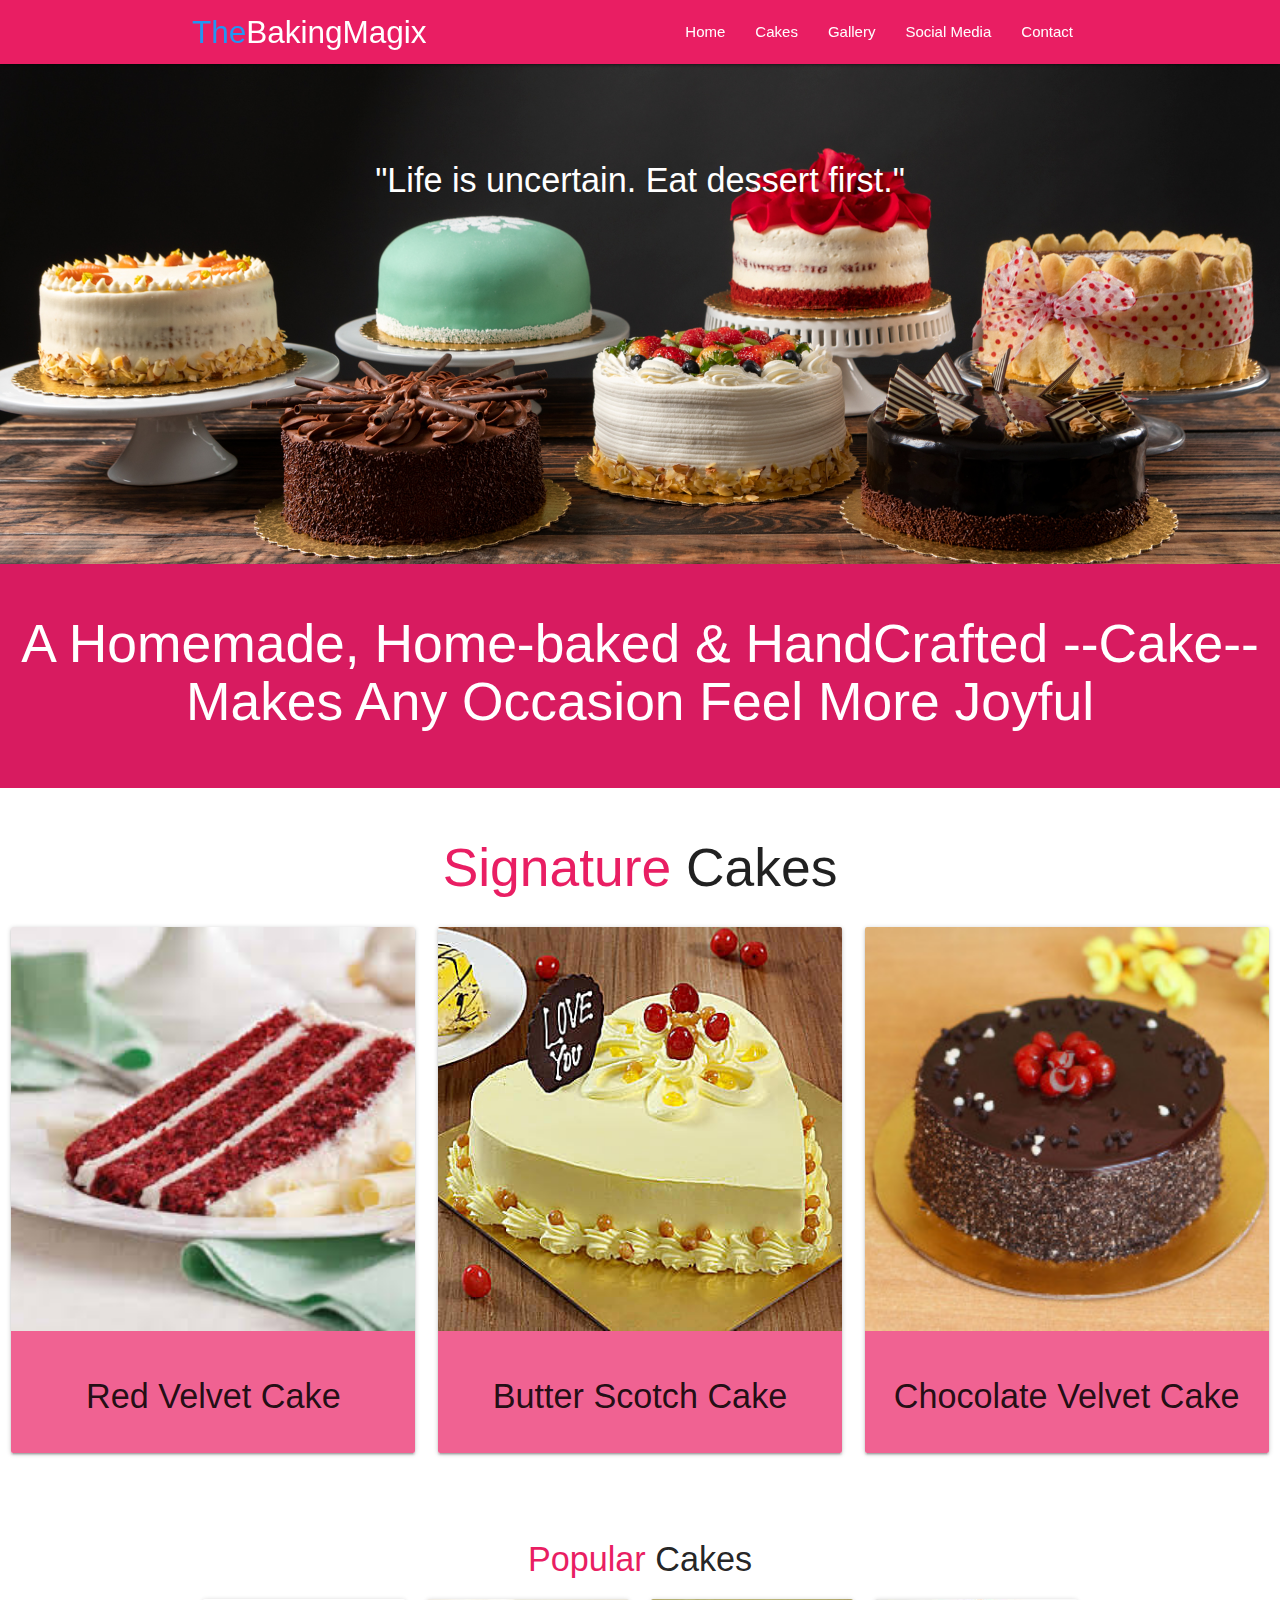
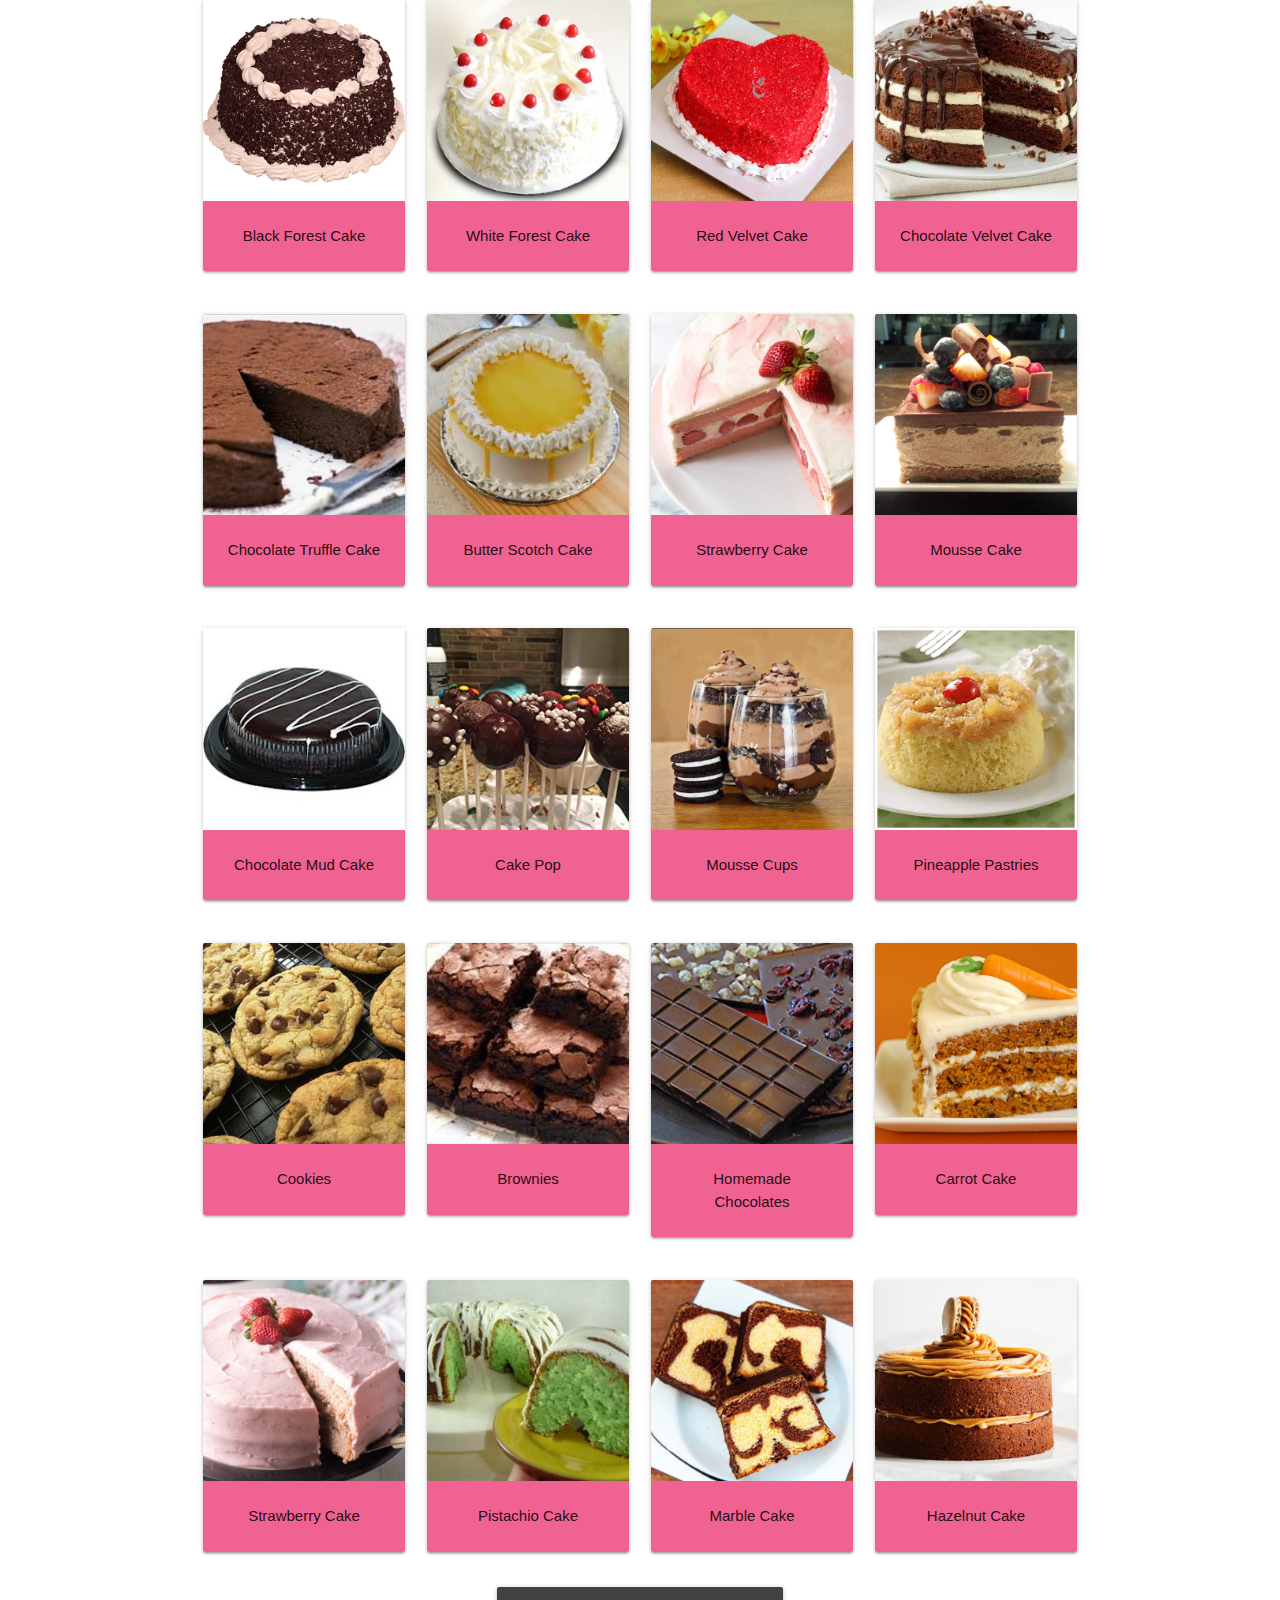
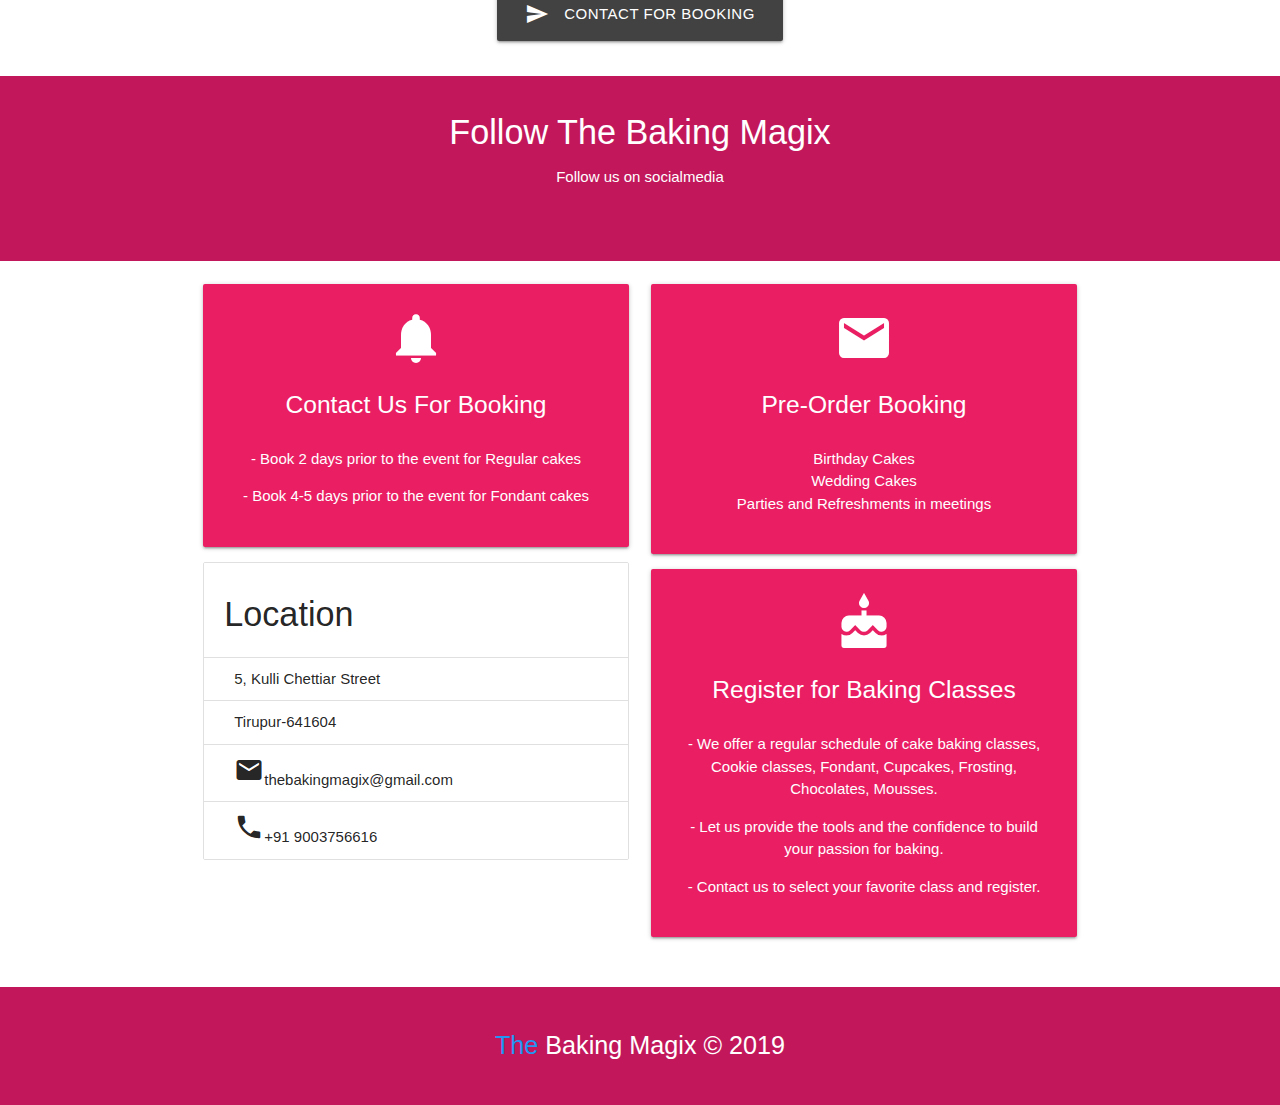
==== index.html @ a0680309 "added exact started year to the footer" ====
<!DOCTYPE html>
<html>
  <head>
    <!--Import Google Icon Font-->
    <link
      href="https://fonts.googleapis.com/icon?family=Material+Icons"
      rel="stylesheet"
    />
    <!--Import materialize.css-->
    <link
      rel="stylesheet"
      href="https://cdnjs.cloudflare.com/ajax/libs/materialize/1.0.0/css/materialize.min.css"
    />
    <link
      rel="stylesheet"
      href="https://use.fontawesome.com/releases/v5.3.1/css/all.css"
      integrity="sha384-mzrmE5qonljUremFsqc01SB46JvROS7bZs3IO2EmfFsd15uHvIt+Y8vEf7N7fWAU"
      crossorigin="anonymous"
    />
    <!--Let browser know website is optimized for mobile-->
    <meta name="viewport" content="width=device-width, initial-scale=1.0" />

    <!-- CSS -->
    <link rel="stylesheet" href="css/materialize.css" />
    <!-- Title -->
    <title>The Baking Magix</title>
  </head>

  <body>
    <!-- Nav Bar -->
    <div class="navbar-fixed">
      <nav class="pink">
        <div class="container">
          <div class="nav-wrapper">
            <a href="#" class="brand-logo"
              ><span class="blue-text">The</span>BakingMagix
            </a>
            <a href="#" data-target="mobile-nav" class="sidenav-trigger">
              <i class="material-icons">menu</i>
            </a>
            <ul class="right hide-on-med-and-down">
              <li>
                <a href="#">Home</a>
              </li>
              <li>
                <a href="#popular">Cakes</a>
              </li>
              <li>
                <a href="gallery.html">Gallery</a>
              </li>
              <li>
                <a href="#follow">Social Media</a>
              </li>
              <li>
                <a href="#contact">Contact</a>
              </li>
            </ul>
          </div>
        </div>
      </nav>
    </div>

    <!-- List for mobile -->
    <ul class="sidenav" id="mobile-nav">
      <li>
        <a href="#">Home</a>
      </li>
      <li>
        <a href="#popular">Cakes</a>
      </li>
      <li>
        <a href="gallery.html">Gallery</a>
      </li>
      <li>
        <a href="#follow">Social Media</a>
      </li>
      <li>
        <a href="#contact">Contact</a>
      </li>
    </ul>

    <!-- Section: Slider -->
    <section class="slider">
      <ul class="slides">
        <li>
          <img src="images/Slider/image 2.jpg" />
          <!-- random image -->
          <div class="caption center-align">
            <h4>
              "Life is uncertain. Eat dessert first."
            </h4>
          </div>
        </li>
        <li>
          <img src="images/Slider/image 7.jpg" />
          <!-- random image -->
          <div class="caption left-align">
            <h4>
              "Seize the moment. Remember all those women on the Titanic who
              waved off the dessert cart."
            </h4>
          </div>
        </li>
        <li>
          <img src="images/Slider/image 3.jpg" />
          <!-- random image -->
          <div class="caption right-align">
            <h4>
              "Desserts are the failry tales of the kitchen -- a
              happily-ever-after to supper."
            </h4>
          </div>
        </li>
        <li>
          <img src="images/Slider/image 4.jpg" />
          <!-- random image -->
          <div class="caption center-align">
            <h4>
              "Stressed is desserts spelled backwards."
            </h4>
          </div>
        </li>
        <li>
          <img src="images/Slider/image 1.jpg" />
          <!-- random image -->
          <div class="caption right-align">
            <h4>
              "I Believe in the Power of Baked Goods"
            </h4>
          </div>
        </li>
        <li>
          <img src="images/Slider/image 6.jpeg" />
          <!-- random image -->
          <div class="caption left-align">
            <h4>
              "There is nothing better than a friend, unless it is a friend with
              chocolate."
            </h4>
          </div>
        </li>
      </ul>
    </section>

    <!-- Section: Intro -->
    <section
      id="search"
      class="section section-search pink darken-1 white-text center scrollspy"
    >
      <div class="conatiner">
        <div class="row">
          <div class="col-sm-12">
            <h2>
              A Homemade, Home-baked & HandCrafted --Cake-- Makes Any Occasion
              Feel More Joyful
            </h2>
          </div>
        </div>
      </div>
    </section>

    <!-- Signature Cakes -->
    <section id="signature" class="section center scrollspy">
      <div class="conatiner">
        <div class="row">
          <div class="col-sm-12">
            <h2><span class="pink-text">Signature</span> Cakes</h2>
          </div>

          <div class="col s12 m4">
            <div class="card">
              <div class="card-image">
                <img src="images/popular flavors/redvelvet.jpg" alt="" />
              </div>
              <div class="card-content pink lighten-2 center">
                <h4>
                  Red Velvet Cake
                </h4>
              </div>
            </div>
          </div>

          <div class="col s12 m4">
            <div class="card">
              <div class="card-image">
                <img
                  src="images/popular flavors/signature - butterscotch.jpg"
                  alt=""
                />
              </div>
              <div class="card-content pink lighten-2 center">
                <h4>
                  Butter Scotch Cake
                </h4>
              </div>
            </div>
          </div>

          <div class="col s12 m4">
            <div class="card">
              <div class="card-image">
                <img src="images/popular flavors/velvet.jpg" alt="" />
              </div>
              <div class="card-content pink lighten-2 center">
                <h4>
                  Chocolate Velvet Cake
                </h4>
              </div>
            </div>
          </div>
        </div>
      </div>
    </section>

    <!-- Section: Popular -->
    <section id="popular" class="section section-popular scrollspy">
      <div class="container">
        <!-- Row 1 -->
        <div class="row">
          <h4 class="center"><span class="pink-text">Popular</span> Cakes</h4>
          <div class="col s12 m3">
            <div class="card">
              <div class="card-image">
                <img src="images/popular flavors/black.png" alt="" />
                <!-- <span class="card-title">Black Forest Cake</span> -->
              </div>
              <div class="card-content pink lighten-2 center">
                <p>
                  Black Forest Cake
                </p>
              </div>
            </div>
          </div>

          <div class="col s12 m3">
            <div class="card">
              <div class="card-image">
                <img src="images/popular flavors/white.jpg" alt="" />
                <!-- <span class="card-title">Wh</span> -->
              </div>
              <div class="card-content pink lighten-2 center">
                <p>
                  White Forest Cake
                </p>
              </div>
            </div>
          </div>

          <div class="col s12 m3">
            <div class="card">
              <div class="card-image">
                <img src="images/popular flavors/red.jpg" alt="" />
                <!-- <span class="card-title">Nova Scotia</span> -->
              </div>
              <div class="card-content pink lighten-2 center">
                <p>
                  Red Velvet Cake
                </p>
              </div>
            </div>
          </div>

          <div class="col s12 m3">
            <div class="card">
              <div class="card-image">
                <img src="images/popular flavors/chocvelvet.jpg" alt="" />
                <!-- <span class="card-title">Nova Scotia</span> -->
              </div>
              <div class="card-content pink lighten-2 center">
                <p>
                  Chocolate Velvet Cake
                </p>
              </div>
            </div>
          </div>
        </div>

        <!-- Row 2 -->
        <div class="row">
          <div class="col s12 m3">
            <div class="card">
              <div class="card-image">
                <img src="images/popular flavors/chocotruffle.jpg" alt="" />
                <!-- <span class="card-title">Black Forest Cake</span> -->
              </div>
              <div class="card-content pink lighten-2 center">
                <p>
                  Chocolate Truffle Cake
                </p>
              </div>
            </div>
          </div>

          <div class="col s12 m3">
            <div class="card">
              <div class="card-image">
                <img src="images/popular flavors/butterscotch.jpeg" alt="" />
                <!-- <span class="card-title">Black Forest Cake</span> -->
              </div>
              <div class="card-content pink lighten-2 center">
                <p>
                  Butter Scotch Cake
                </p>
              </div>
            </div>
          </div>

          <div class="col s12 m3">
            <div class="card">
              <div class="card-image">
                <img src="images/popular flavors/strawberry.jpg" alt="" />
                <!-- <span class="card-title">Black Forest Cake</span> -->
              </div>
              <div class="card-content pink lighten-2 center">
                <p>
                  Strawberry Cake
                </p>
              </div>
            </div>
          </div>

          <div class="col s12 m3">
            <div class="card">
              <div class="card-image">
                <img src="images/popular flavors/Mousse.png" alt="" />
                <!-- <span class="card-title">Black Forest Cake</span> -->
              </div>
              <div class="card-content pink lighten-2 center">
                <p>
                  Mousse Cake
                </p>
              </div>
            </div>
          </div>
        </div>

        <!-- Row 3 -->
        <div class="row">
          <div class="col s12 m3">
            <div class="card">
              <div class="card-image">
                <img src="images/popular flavors/mud cake.jpeg" alt="" />
                <!-- <span class="card-title">Black Forest Cake</span> -->
              </div>
              <div class="card-content pink lighten-2 center">
                <p>
                  Chocolate Mud Cake
                </p>
              </div>
            </div>
          </div>

          <div class="col s12 m3">
            <div class="card">
              <div class="card-image">
                <img src="images/popular flavors/cake pop.jpg" alt="" />
                <!-- <span class="card-title">Black Forest Cake</span> -->
              </div>
              <div class="card-content pink lighten-2 center">
                <p>
                  Cake Pop
                </p>
              </div>
            </div>
          </div>

          <div class="col s12 m3">
            <div class="card">
              <div class="card-image">
                <img src="images/popular flavors/mousse cups.jpg" alt="" />
                <!-- <span class="card-title">Black Forest Cake</span> -->
              </div>
              <div class="card-content pink lighten-2 center">
                <p>
                  Mousse Cups
                </p>
              </div>
            </div>
          </div>

          <div class="col s12 m3">
            <div class="card">
              <div class="card-image">
                <img src="images/popular flavors/pineapple.png" alt="" />
                <!-- <span class="card-title">Black Forest Cake</span> -->
              </div>
              <div class="card-content pink lighten-2 center">
                <p>
                  Pineapple Pastries
                </p>
              </div>
            </div>
          </div>
        </div>

        <!-- Row 4 -->
        <div class="row">
          <div class="col s12 m3">
            <div class="card">
              <div class="card-image">
                <img src="images/popular flavors/cookies.jpg" alt="" />
                <!-- <span class="card-title">Black Forest Cake</span> -->
              </div>
              <div class="card-content pink lighten-2 center">
                <p>
                  Cookies
                </p>
              </div>
            </div>
          </div>

          <div class="col s12 m3">
            <div class="card">
              <div class="card-image">
                <img src="images/popular flavors/brownies.jpg" alt="" />
                <!-- <span class="card-title">Black Forest Cake</span> -->
              </div>
              <div class="card-content pink lighten-2 center">
                <p>
                  Brownies
                </p>
              </div>
            </div>
          </div>

          <div class="col s12 m3">
            <div class="card">
              <div class="card-image">
                <img src="images/popular flavors/home.jpg" alt="" />
                <!-- <span class="card-title">Black Forest Cake</span> -->
              </div>
              <div class="card-content pink lighten-2 center">
                <p>
                  Homemade Chocolates
                </p>
              </div>
            </div>
          </div>

          <div class="col s12 m3">
            <div class="card">
              <div class="card-image">
                <img src="images/popular flavors/carrot.jpeg" alt="" />
                <!-- <span class="card-title">Black Forest Cake</span> -->
              </div>
              <div class="card-content pink lighten-2 center">
                <p>
                  Carrot Cake
                </p>
              </div>
            </div>
          </div>
        </div>

        <!-- Row 5 -->
        <div class="row">
          <div class="col s12 m3">
            <div class="card">
              <div class="card-image">
                <img src="images/popular flavors/strawberry.png" alt="" />
                <!-- <span class="card-title">Black Forest Cake</span> -->
              </div>
              <div class="card-content pink lighten-2 center">
                <p>
                  Strawberry Cake
                </p>
              </div>
            </div>
          </div>

          <div class="col s12 m3">
            <div class="card">
              <div class="card-image">
                <img src="images/popular flavors/pista.jpg" alt="" />
                <!-- <span class="card-title">Black Forest Cake</span> -->
              </div>
              <div class="card-content pink lighten-2 center">
                <p>
                  Pistachio Cake
                </p>
              </div>
            </div>
          </div>

          <div class="col s12 m3">
            <div class="card">
              <div class="card-image">
                <img src="images/popular flavors/marble.png" alt="" />
                <!-- <span class="card-title">Black Forest Cake</span> -->
              </div>
              <div class="card-content pink lighten-2 center">
                <p>
                  Marble Cake
                </p>
              </div>
            </div>
          </div>

          <div class="col s12 m3">
            <div class="card">
              <div class="card-image">
                <img src="images/popular flavors/Hazelnut.jpg" alt="" />
                <!-- <span class="card-title">Black Forest Cake</span> -->
              </div>
              <div class="card-content pink lighten-2 center">
                <p>
                  Hazelnut Cake
                </p>
              </div>
            </div>
          </div>
        </div>

        <!-- Contact -->
        <div class="row">
          <div class="col s12 center">
            <a href="#contact" class="btn btn-large grey darken-3">
              <i class="material-icons left">send</i> Contact For Booking
            </a>
          </div>
        </div>
      </div>
    </section>

    <!-- Section: Follow -->
    <section
      id="follow"
      class="section section-follow pink darken-2 white-text center"
    >
      <div class="container">
        <div class="row">
          <div class="col-sm-12">
            <h4>Follow The Baking Magix</h4>
            <p>Follow us on socialmedia</p>
            <a
              href="https://instagram.com/thebakingmagix?igshid=17hc8gb4o3rvb"
              target="_blank"
              class="white-text"
              ><i class="fab fa-instagram fa-4x"></i
            ></a>
            <a
              href="https://www.facebook.com/thebakingmagix"
              target="_blank"
              class="white-text"
              ><i class="fab fa-facebook fa-4x"></i
            ></a>
          </div>
        </div>
      </div>
    </section>

    <!-- Section: Contact -->
    <section id="contact" class="section section-contact scrollspy">
      <div class="container">
        <div class="row">
          <div class="col m6">
            <div class="card-panel pink white-text center">
              <i class="material-icons medium">notifications</i>
              <h5>Contact Us For Booking</h5>
              <p>
                - Book 2 days prior to the event for Regular cakes
              </p>
              <p>
                - Book 4-5 days prior to the event for Fondant cakes
              </p>
            </div>
            <ul class="collection with-header">
              <li class="collection-header">
                <h4>Location</h4>
              </li>
              <!--<li class="collection-item">M.K.Dhanvair Appartment</li>-->
              <li class="collection-item">5, Kulli Chettiar Street</li>
              <!-- <li class="collection-item">Chinnandaan Kovil Road</li> -->
              <li class="collection-item">Tirupur-641604</li>

              <li class="collection-item">
                <i class="material-icons small">email</i
                >thebakingmagix@gmail.com
              </li>

              <li class="collection-item">
                <i class="material-icons small">call</i>+91 9003756616
              </li>
            </ul>
          </div>

          <div class="col m6">
            <div class="card-panel pink white-text center">
              <i class="material-icons medium">email</i>
              <h5>Pre-Order Booking</h5>
              <ul>
                <li>Birthday Cakes</li>
                <li>Wedding Cakes</li>
                <li>Parties and Refreshments in meetings</li>
              </ul>
            </div>

            <div class="card-panel pink white-text center">
              <i class="material-icons medium">cake</i>
              <h5>Register for Baking Classes</h5>
              <p>
                - We offer a regular schedule of cake baking classes, Cookie
                classes, Fondant, Cupcakes, Frosting, Chocolates, Mousses.
              </p>
              <p>
                - Let us provide the tools and the confidence to build your
                passion for baking.
              </p>
              <p>- Contact us to select your favorite class and register.</p>
            </div>
          </div>
        </div>
      </div>
    </section>

    <!-- Footer -->
    <footer class="section pink darken-2 white-text center">
      <p class="flow-text">
        <span class="blue-text">The</span> Baking Magix &copy; 2019
      </p>
    </footer>

    <!--JavaScript at end of body for optimized loading-->
    <script src="https://cdnjs.cloudflare.com/ajax/libs/materialize/1.0.0/js/materialize.min.js"></script>

    <!-- Link to JS file -->
    <script src="js/materialize.js"></script>
  </body>
</html>
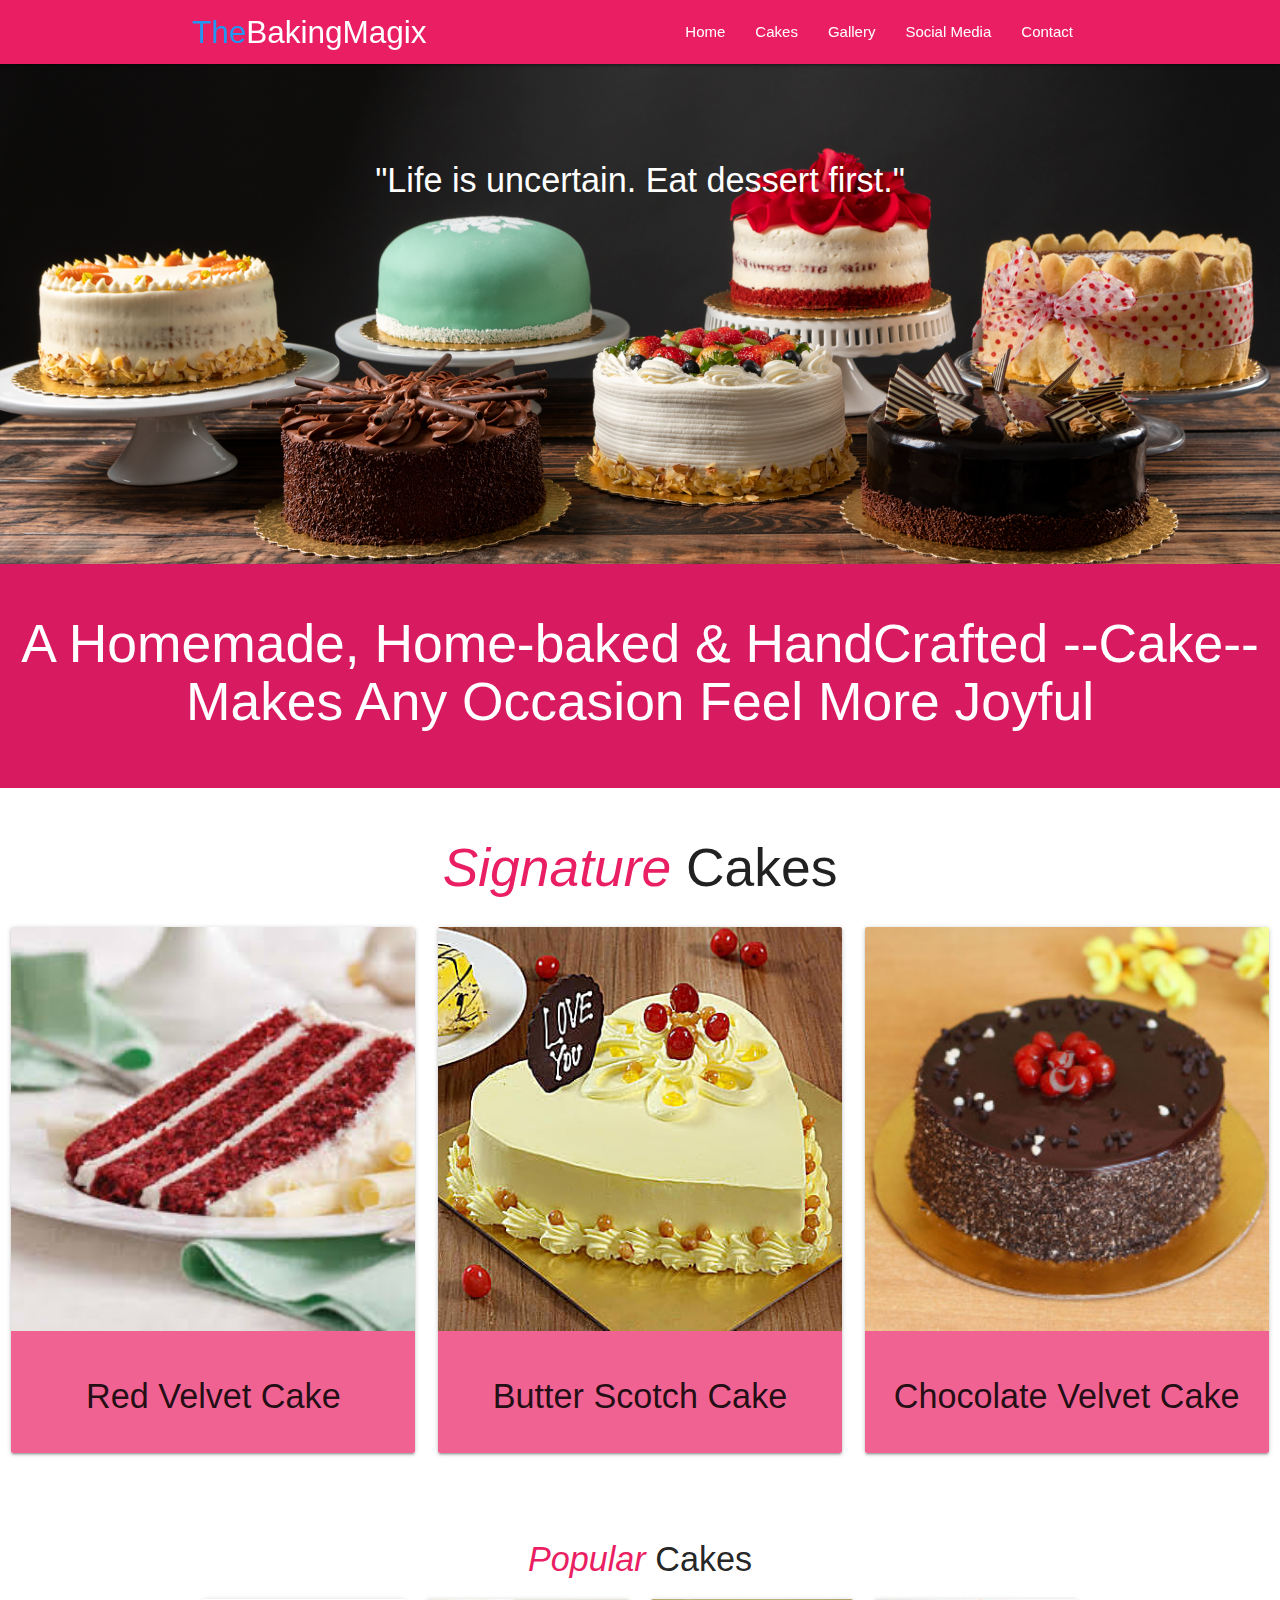
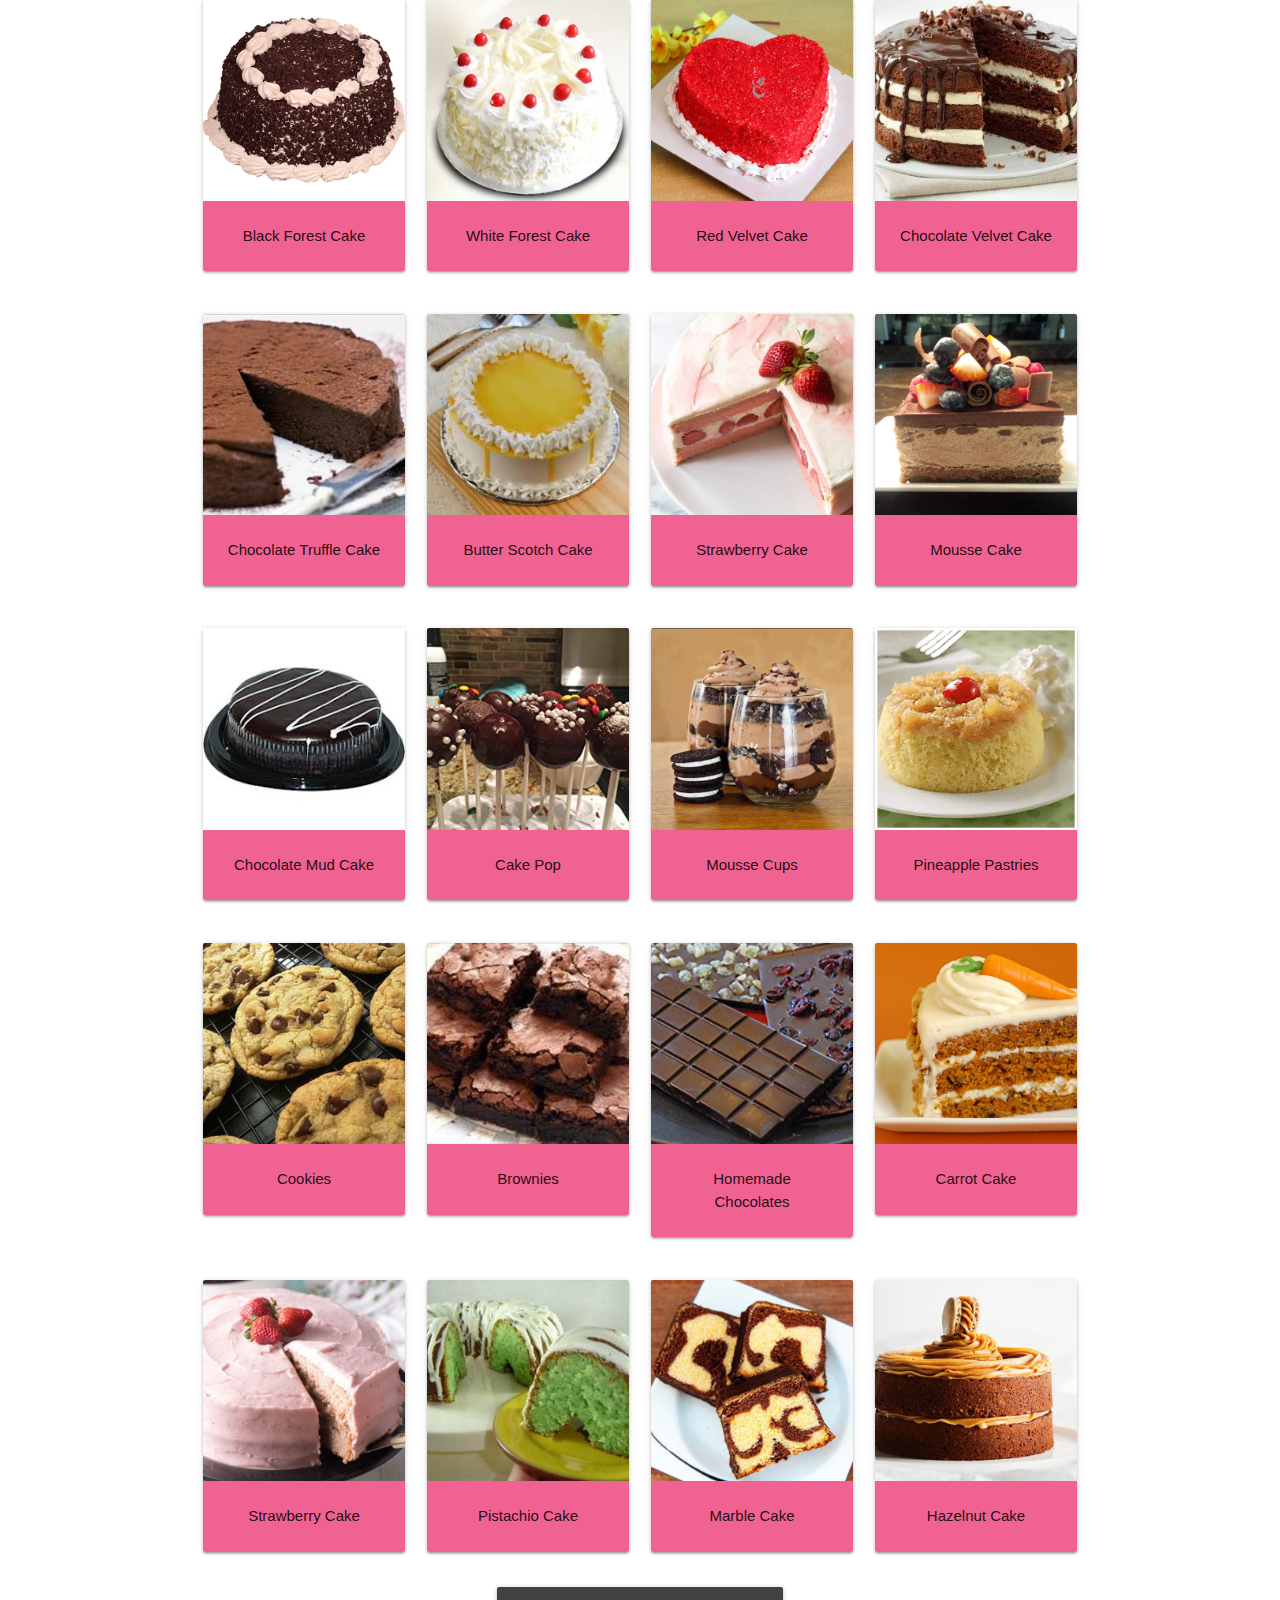
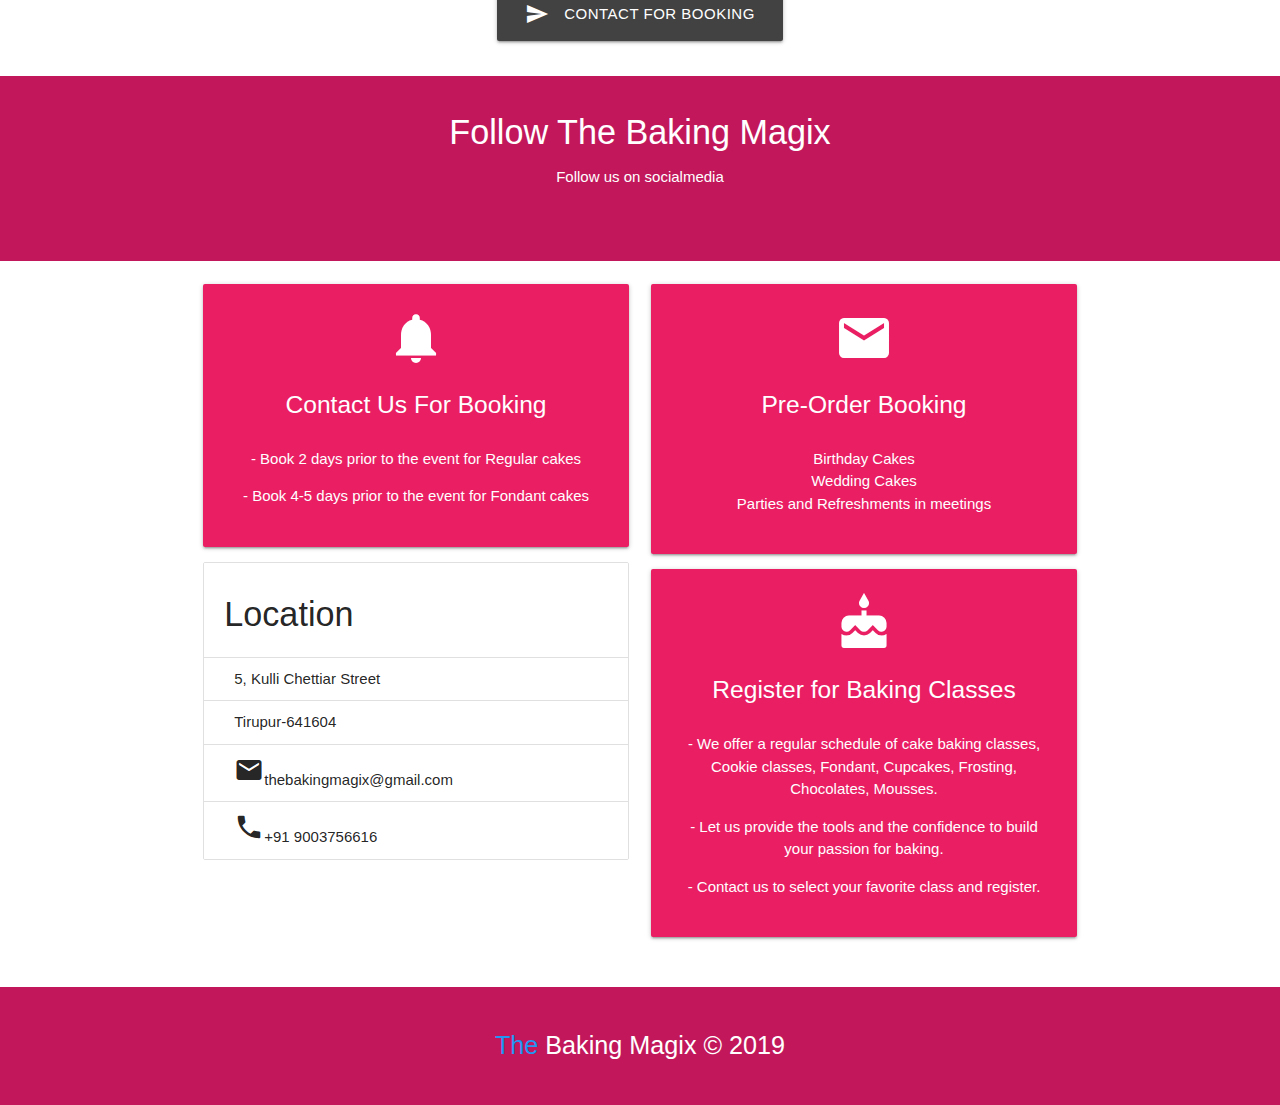
==== commit 3306fbbb: "font changed to italics in HOME PAGE" ====
--- a/index.html
+++ b/index.html
@@ -164,7 +164,9 @@
       <div class="conatiner">
         <div class="row">
           <div class="col-sm-12">
-            <h2><span class="pink-text">Signature</span> Cakes</h2>
+            <h2>
+              <span class="pink-text"><i>Signature</i></span> Cakes
+            </h2>
           </div>
 
           <div class="col s12 m4">
@@ -217,7 +219,9 @@
       <div class="container">
         <!-- Row 1 -->
         <div class="row">
-          <h4 class="center"><span class="pink-text">Popular</span> Cakes</h4>
+          <h4 class="center">
+            <span class="pink-text"><i>Popular</i></span> Cakes
+          </h4>
           <div class="col s12 m3">
             <div class="card">
               <div class="card-image">
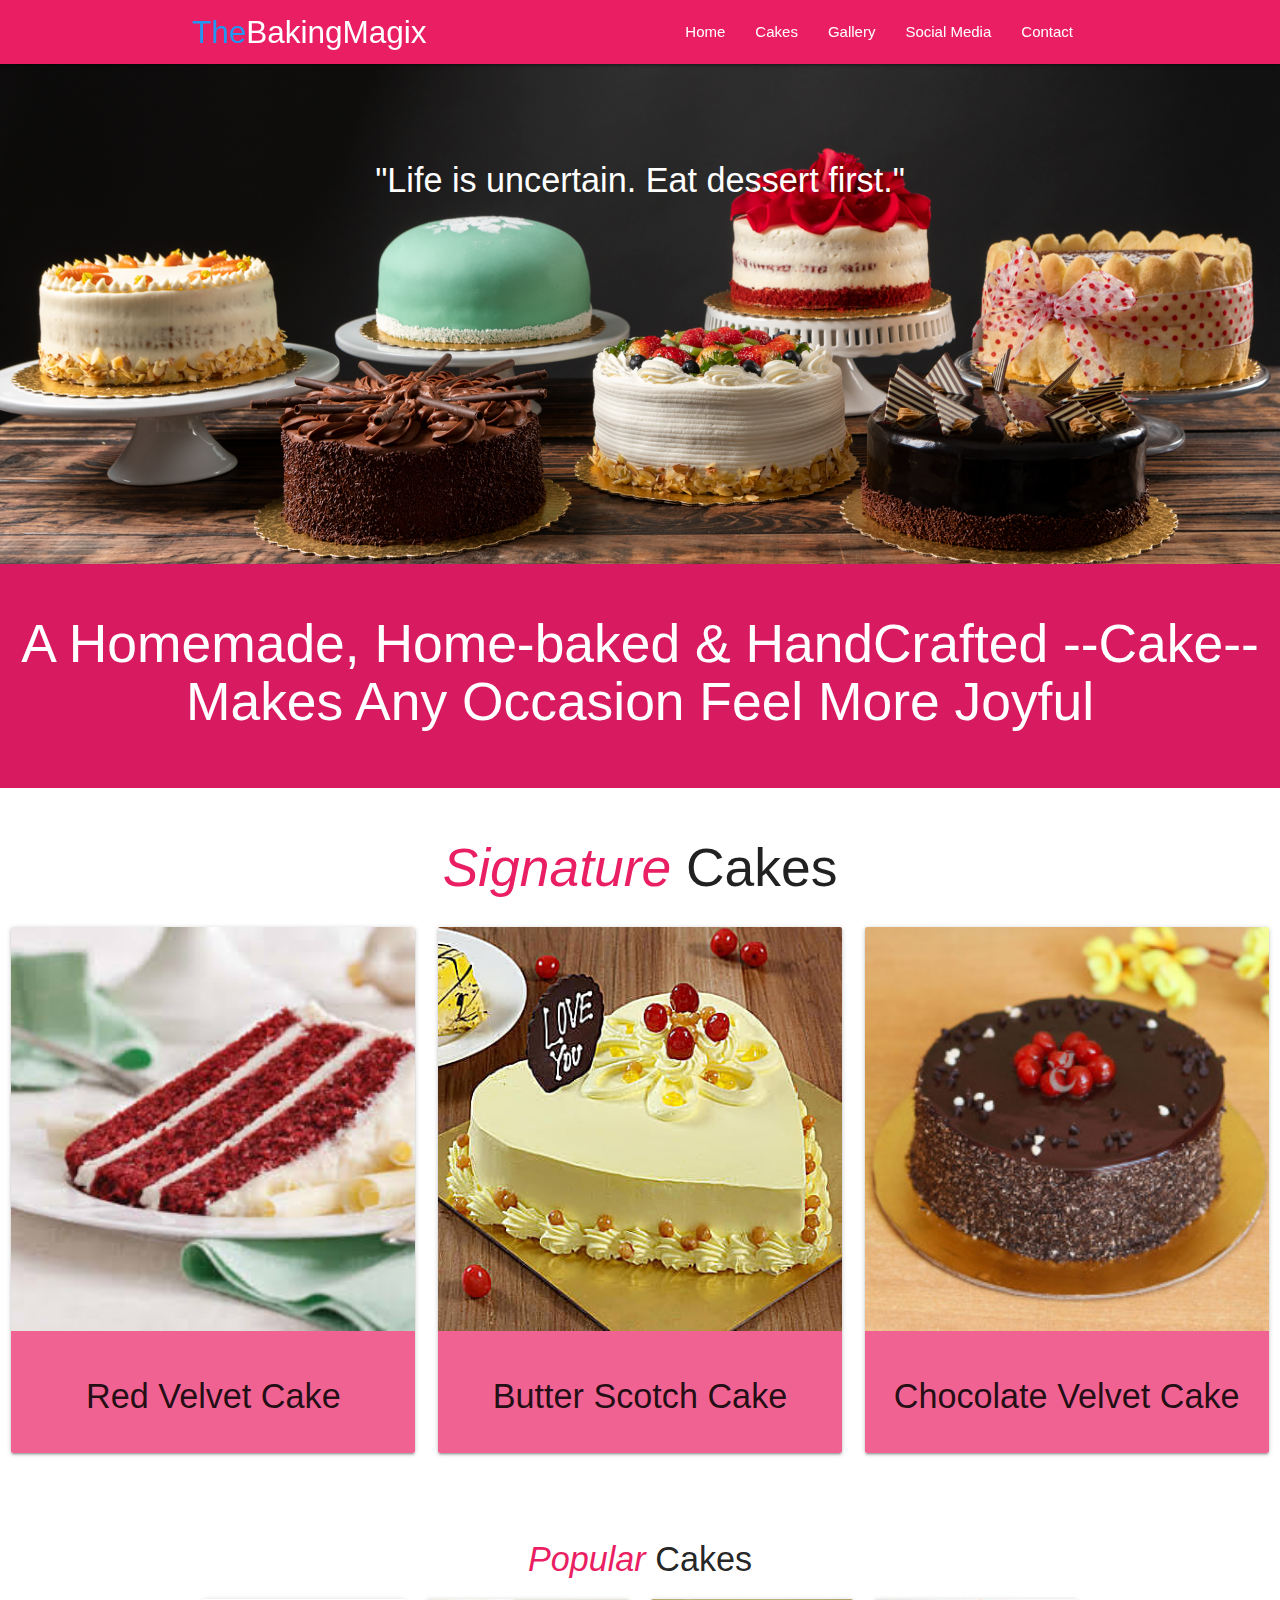
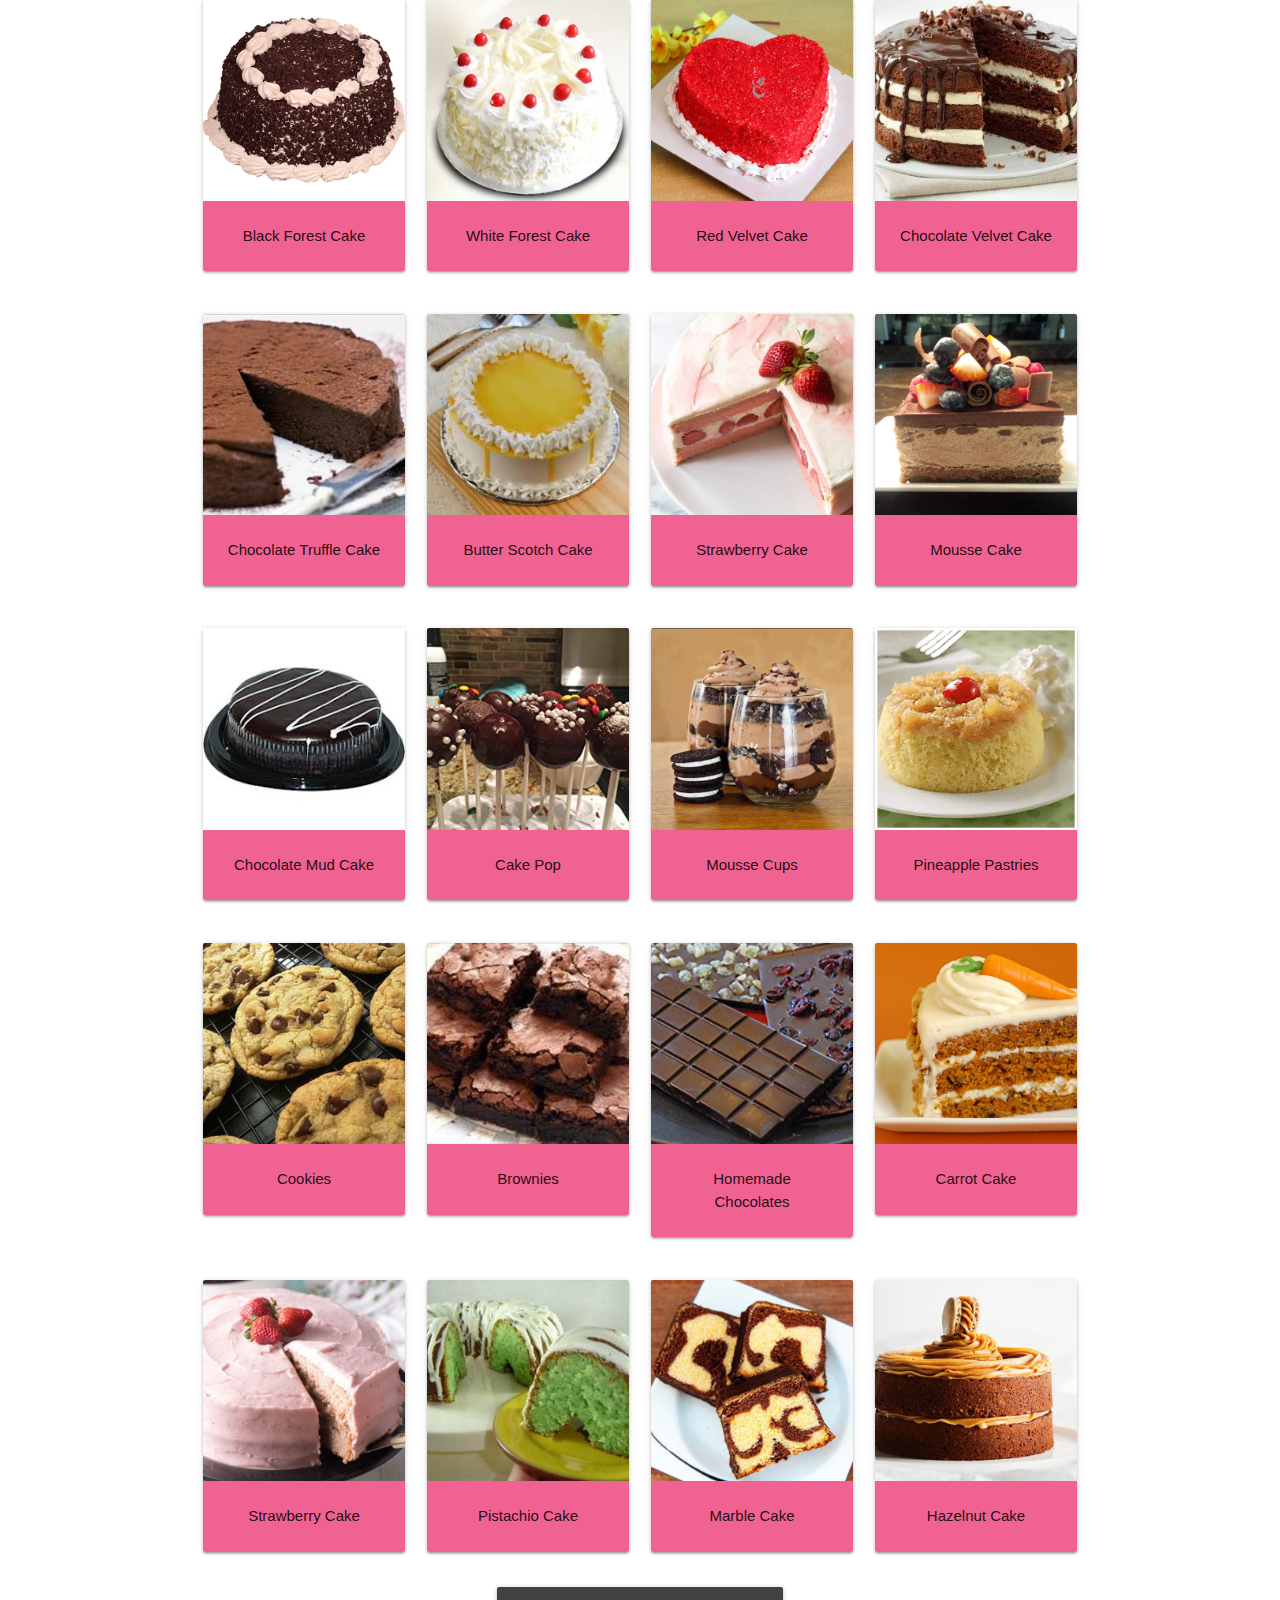
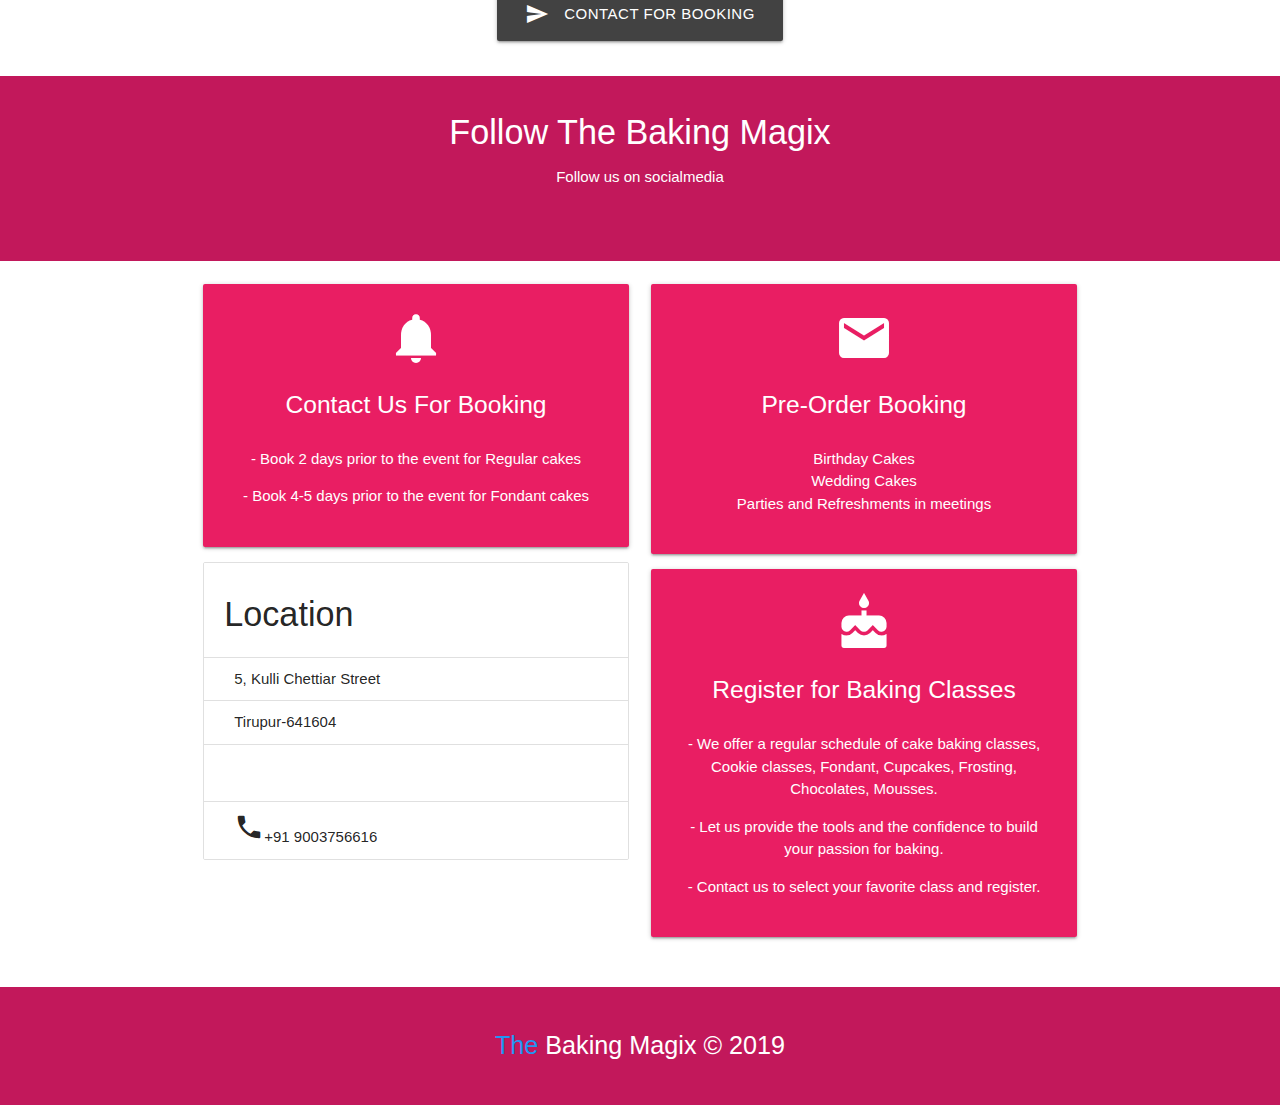
==== commit 0067cab3: "mail link to baking magix from home page" ====
--- a/index.html
+++ b/index.html
@@ -577,9 +577,18 @@
               <!-- <li class="collection-item">Chinnandaan Kovil Road</li> -->
               <li class="collection-item">Tirupur-641604</li>
 
-              <li class="collection-item">
+              <!-- <li class="collection-item">
                 <i class="material-icons small">email</i
                 >thebakingmagix@gmail.com
+              </li> -->
+              <li class="collection-item">
+                <a
+                  href="https://www.thebakingmagix@gmail.com"
+                  target="_blank"
+                  class="white-text"
+                >
+                  <i class="material-icons small">email</i>
+                </a>
               </li>
 
               <li class="collection-item">
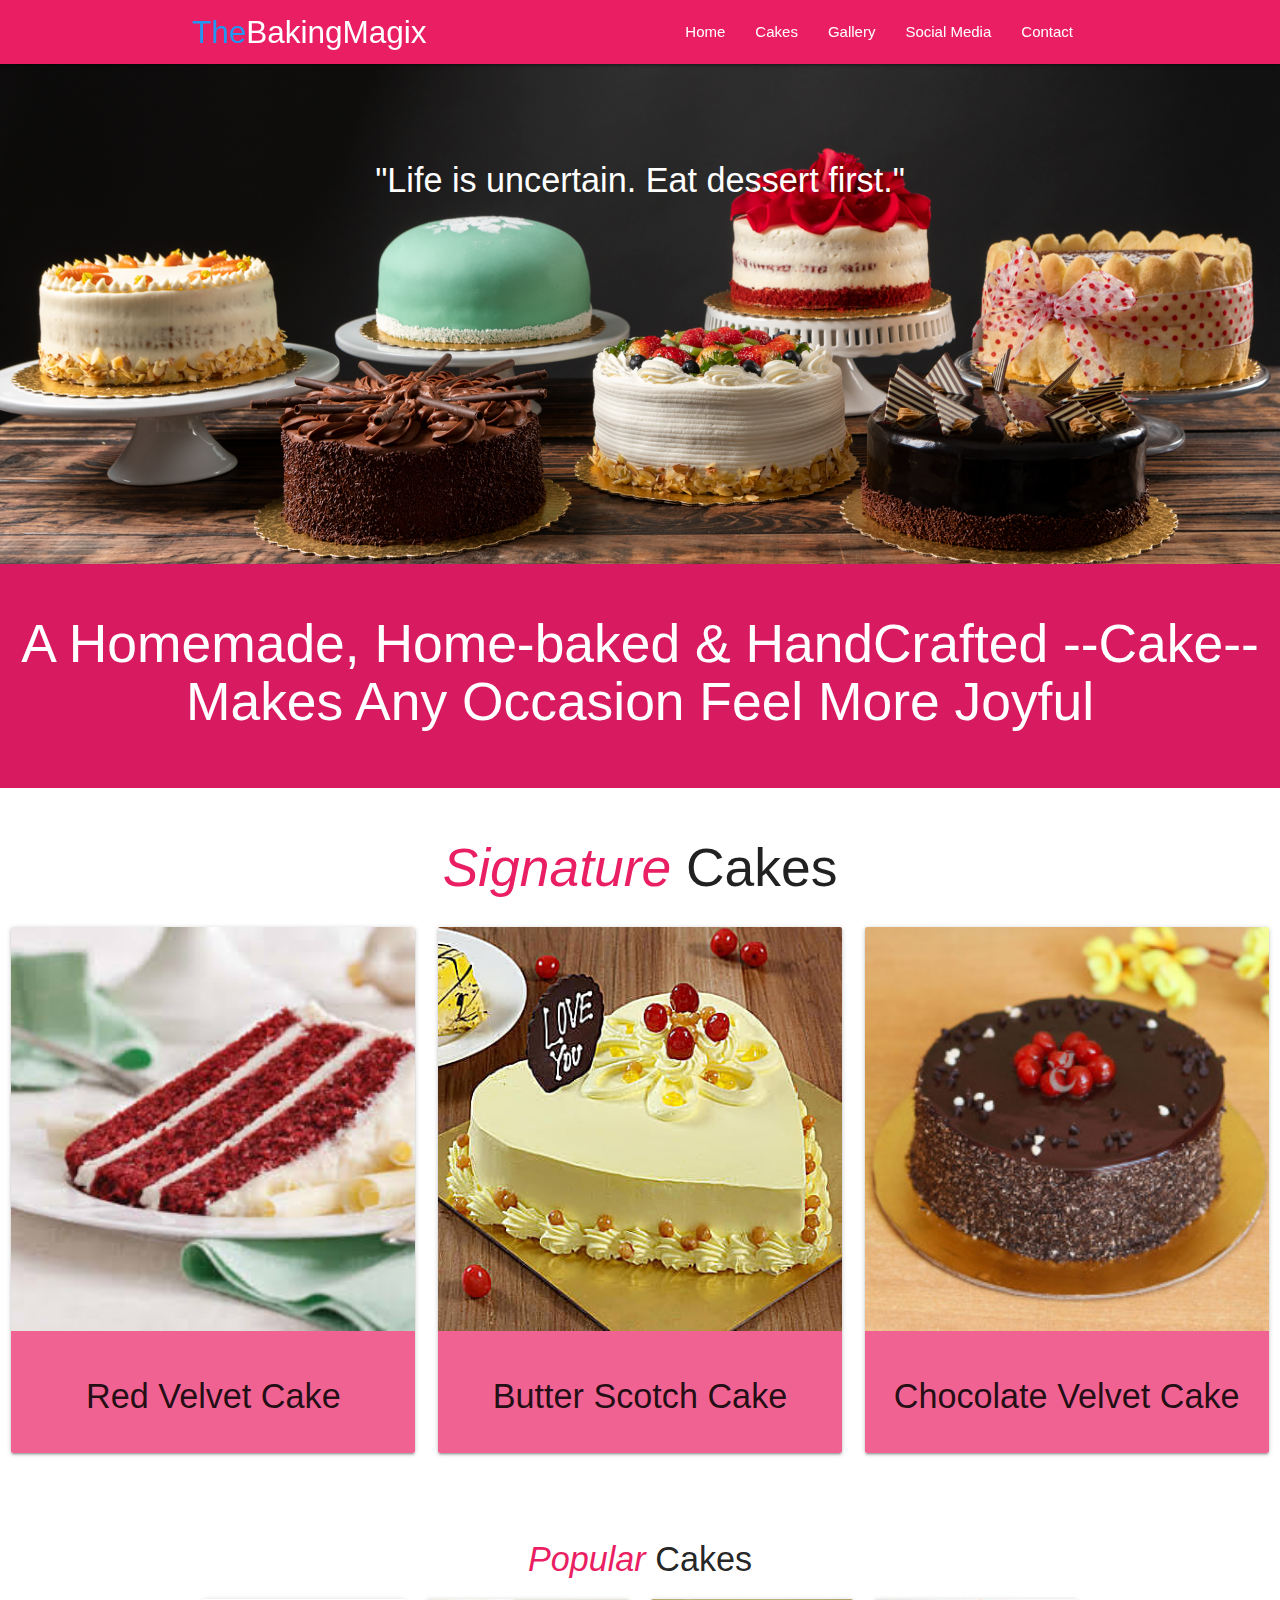
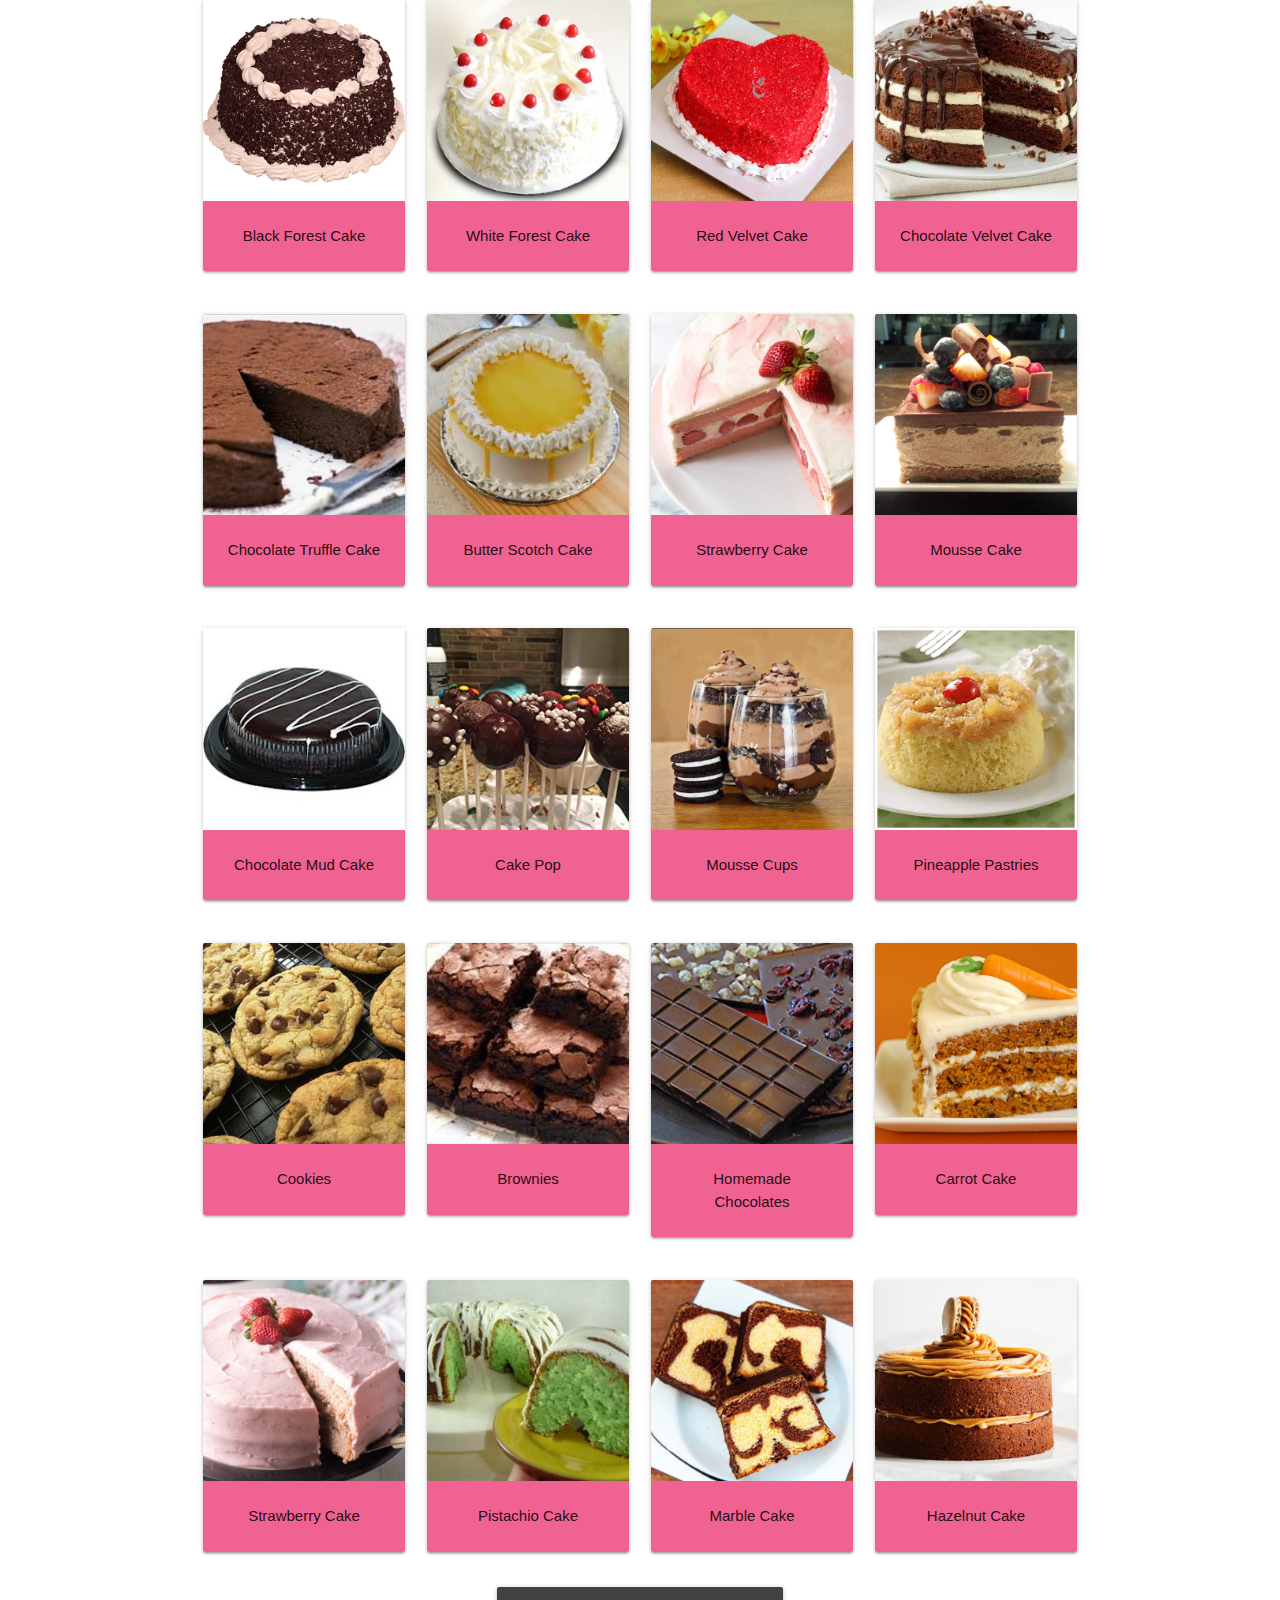
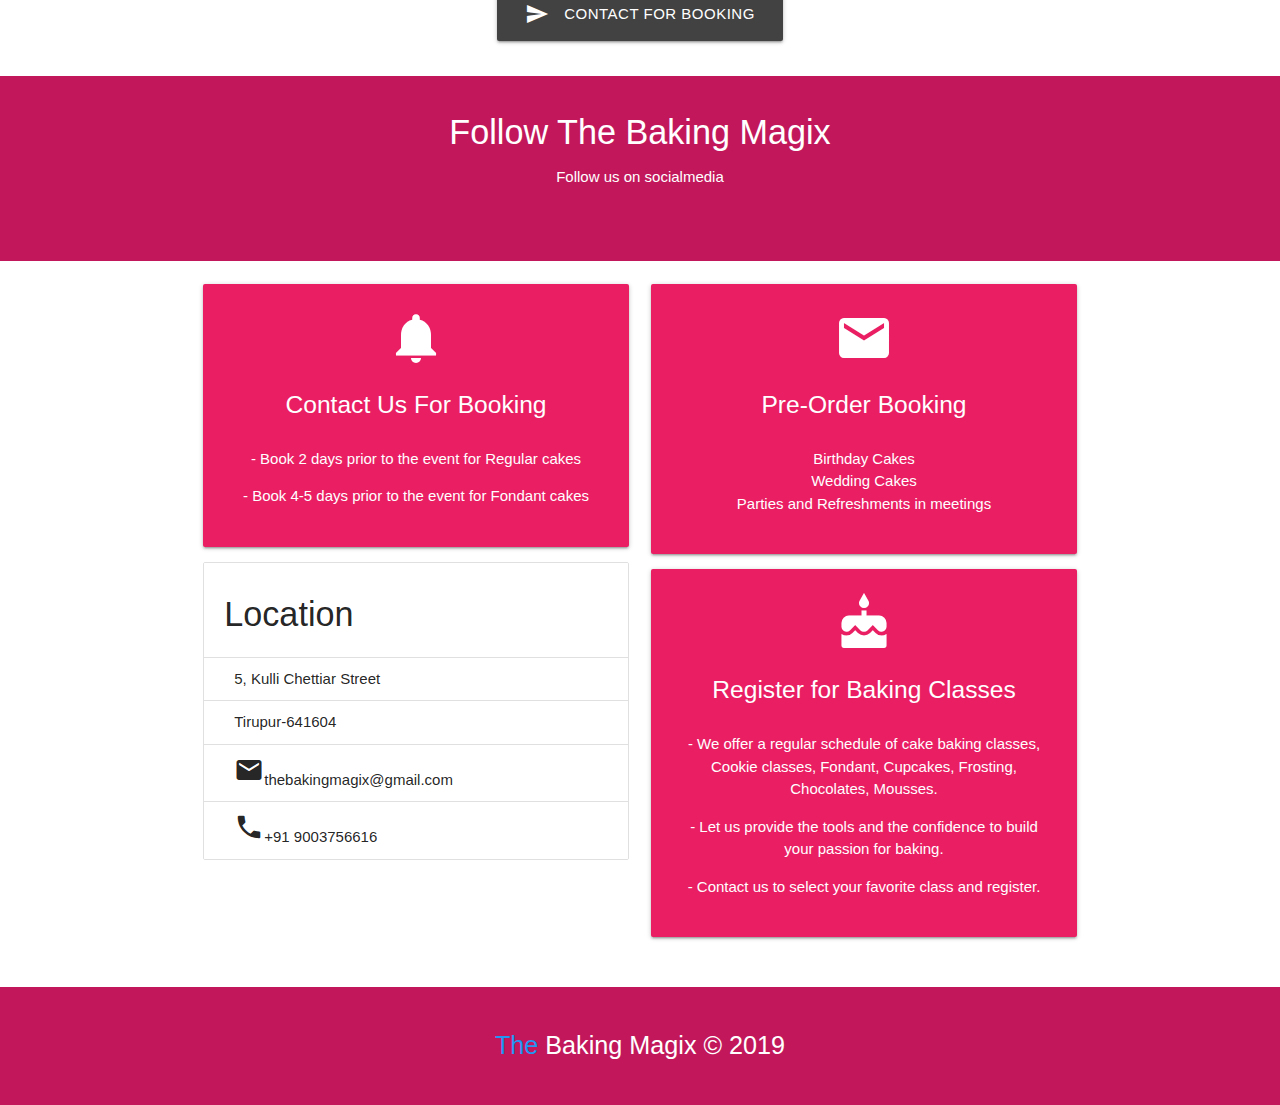
==== commit 9c09468a: "resume the email" ====
--- a/index.html
+++ b/index.html
@@ -572,25 +572,12 @@
               <li class="collection-header">
                 <h4>Location</h4>
               </li>
-              <!--<li class="collection-item">M.K.Dhanvair Appartment</li>-->
               <li class="collection-item">5, Kulli Chettiar Street</li>
-              <!-- <li class="collection-item">Chinnandaan Kovil Road</li> -->
               <li class="collection-item">Tirupur-641604</li>
-
-              <!-- <li class="collection-item">
+              <li class="collection-item">
                 <i class="material-icons small">email</i
                 >thebakingmagix@gmail.com
-              </li> -->
-              <li class="collection-item">
-                <a
-                  href="https://www.thebakingmagix@gmail.com"
-                  target="_blank"
-                  class="white-text"
-                >
-                  <i class="material-icons small">email</i>
-                </a>
-              </li>
-
+              </li>
               <li class="collection-item">
                 <i class="material-icons small">call</i>+91 9003756616
               </li>
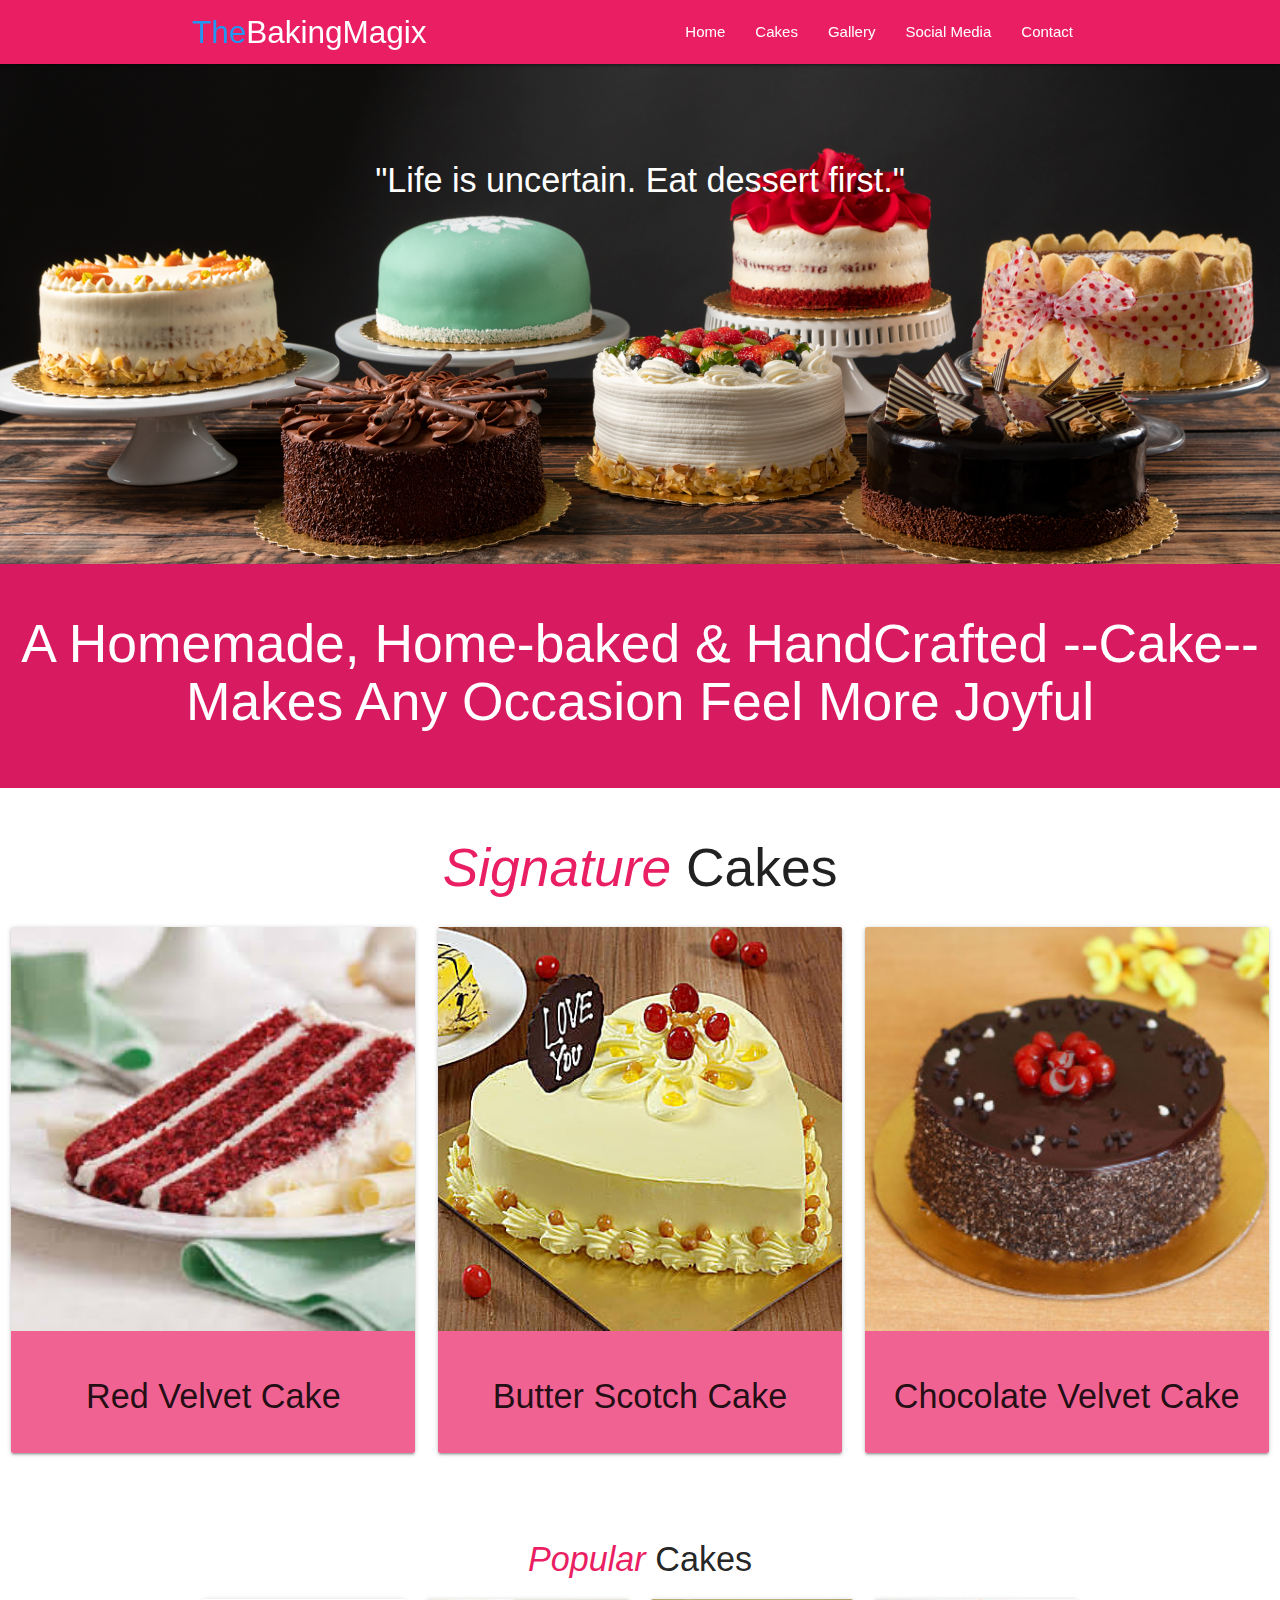
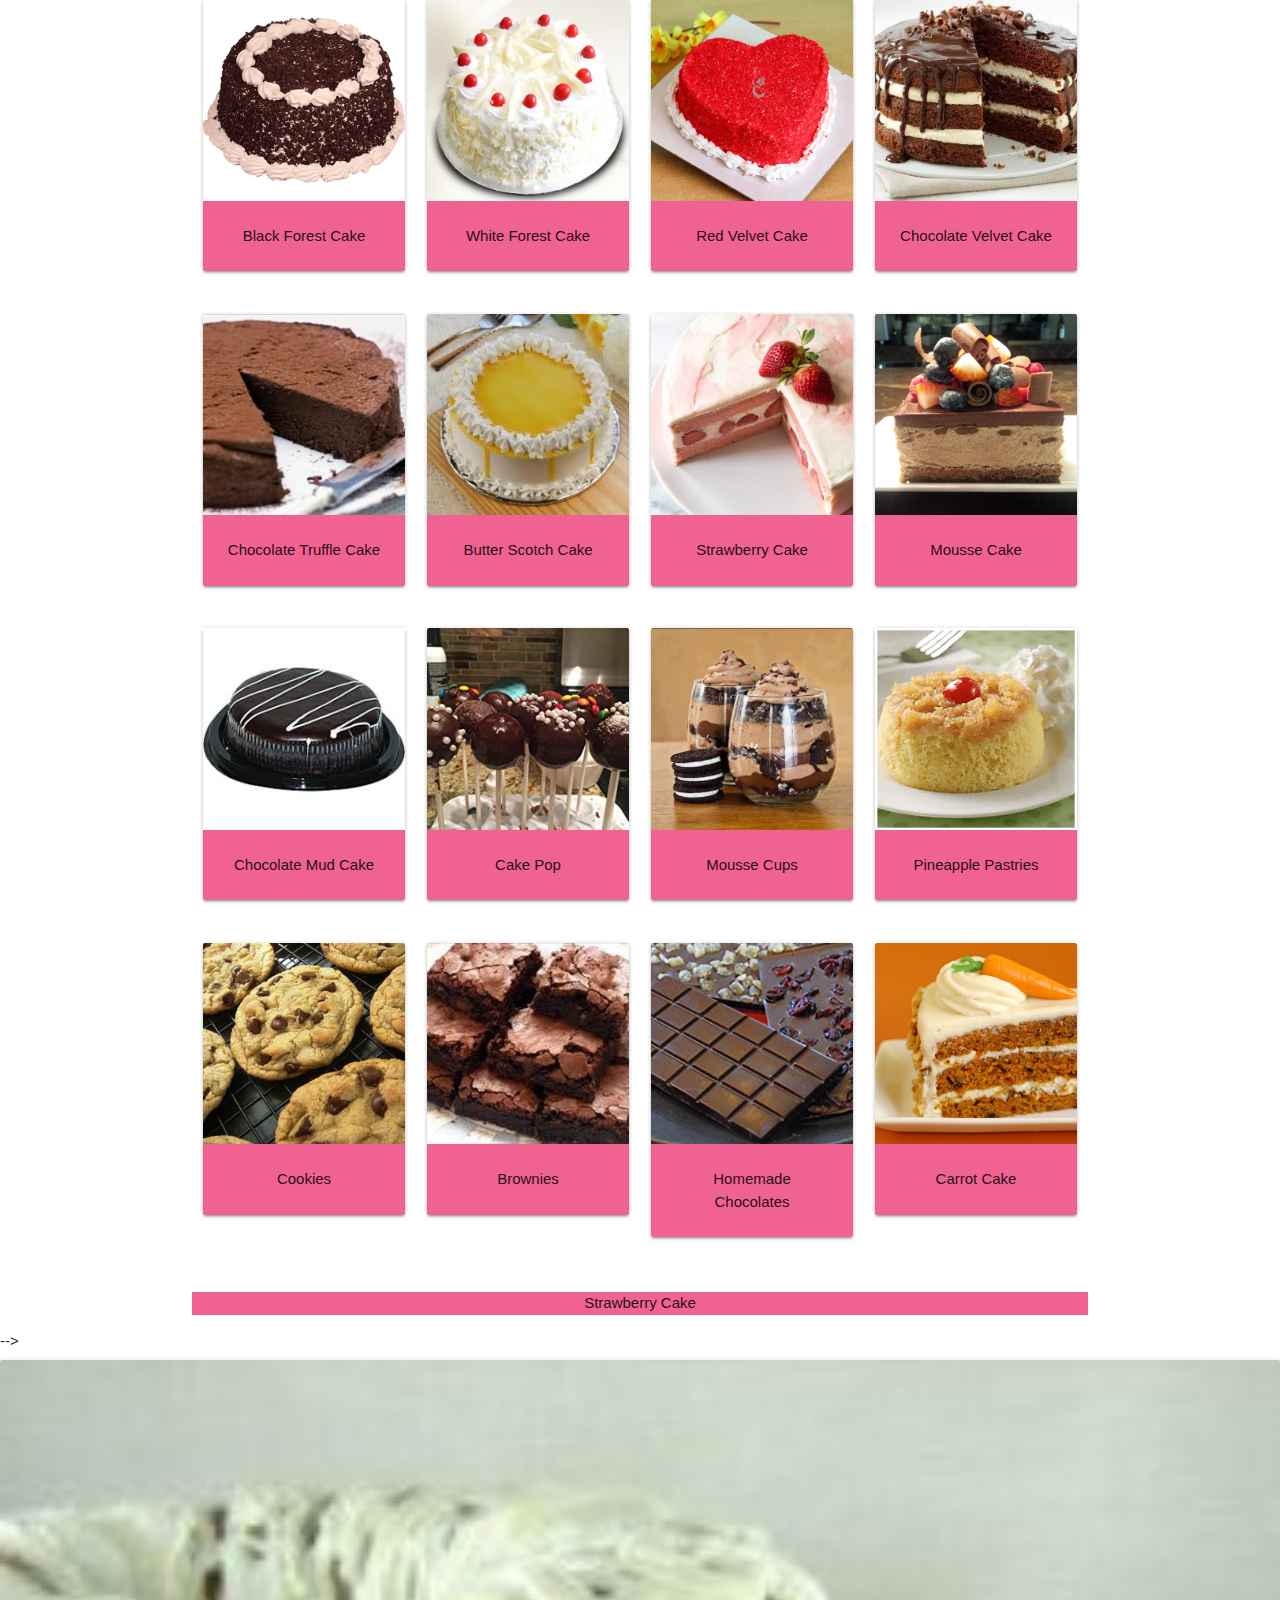
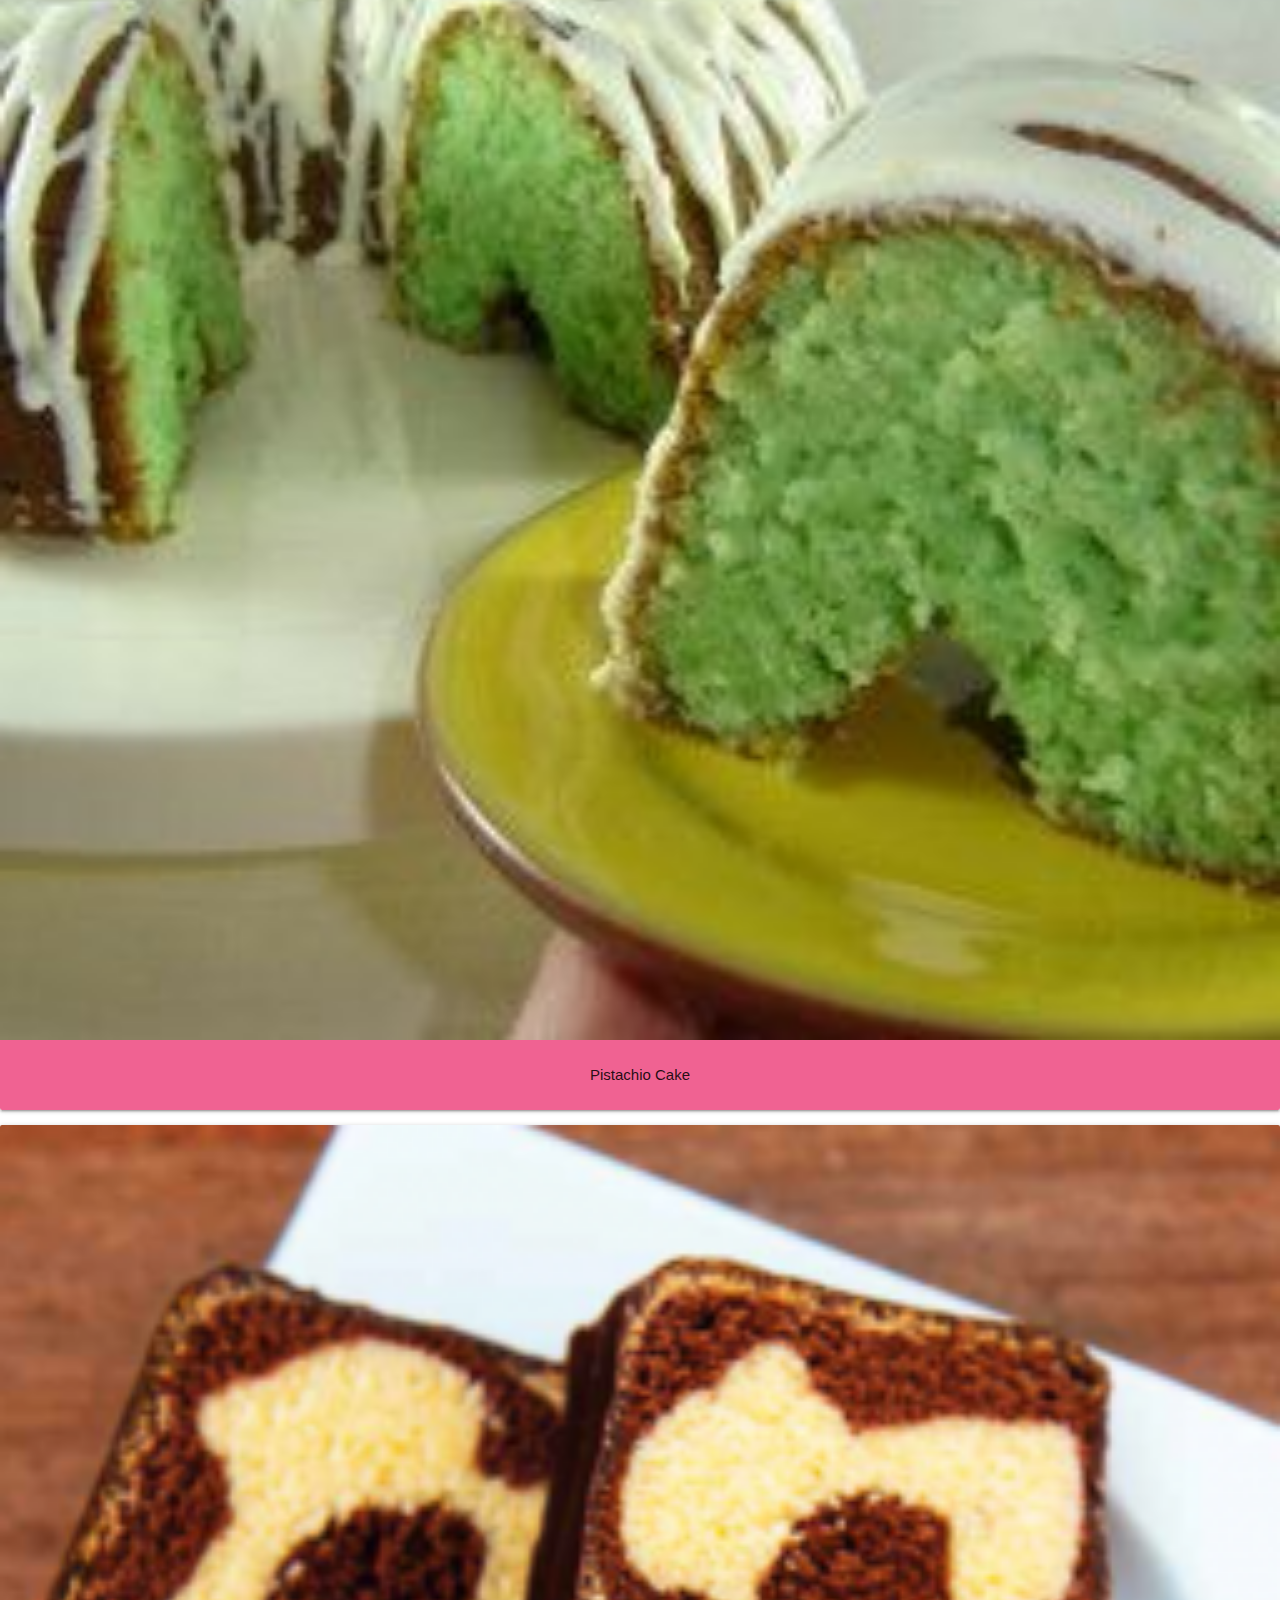
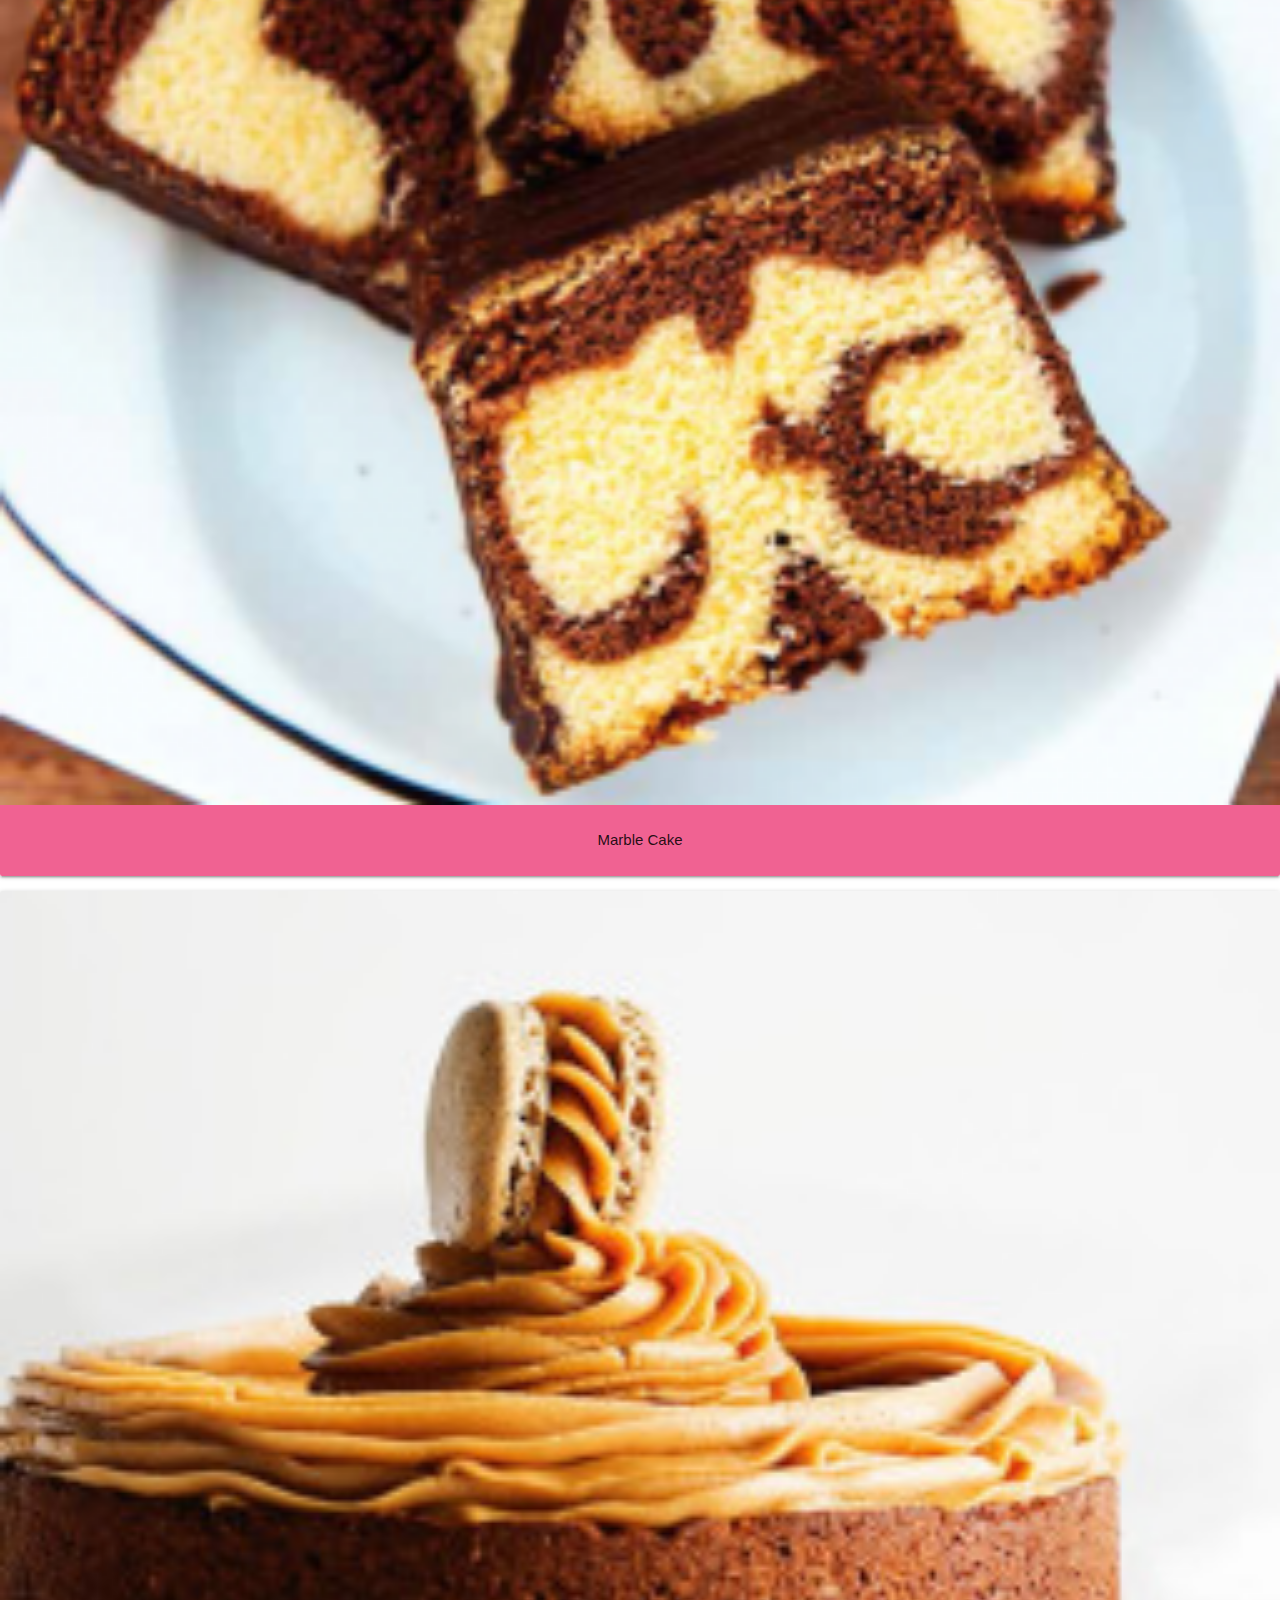
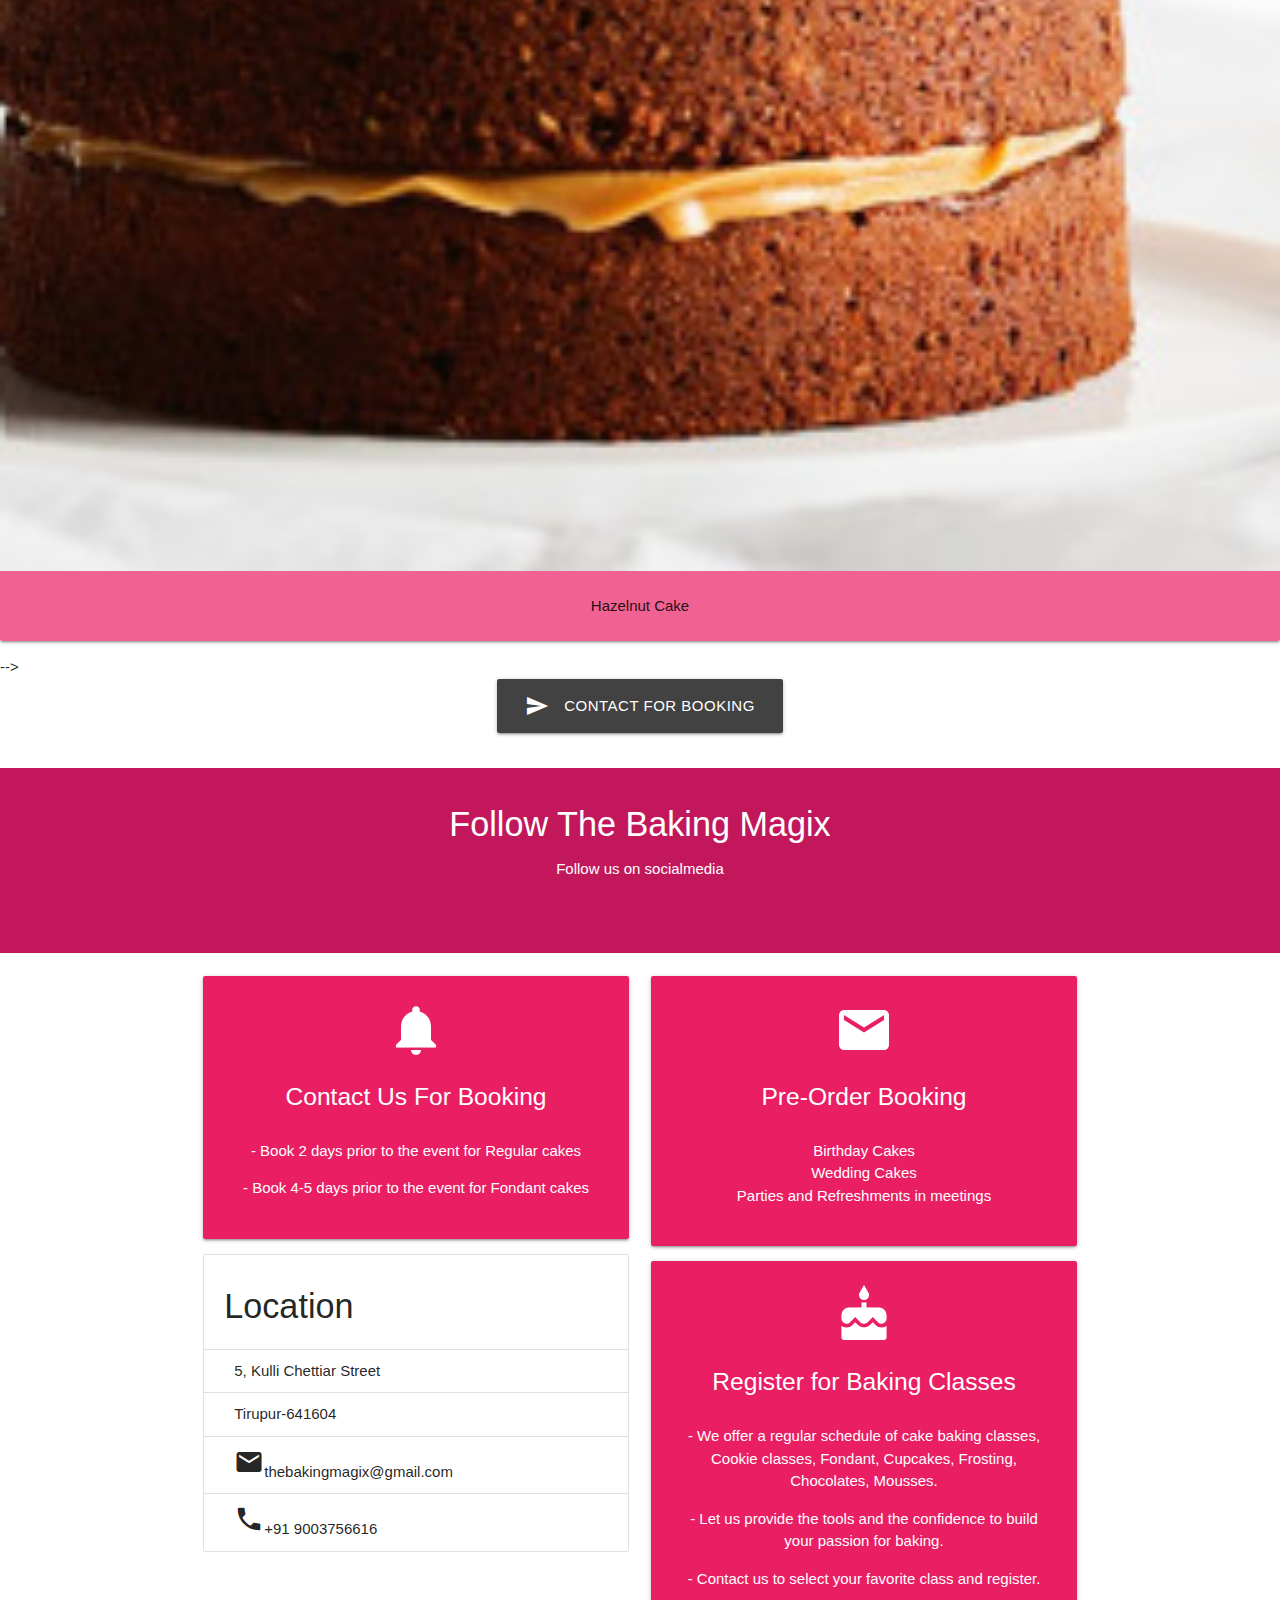
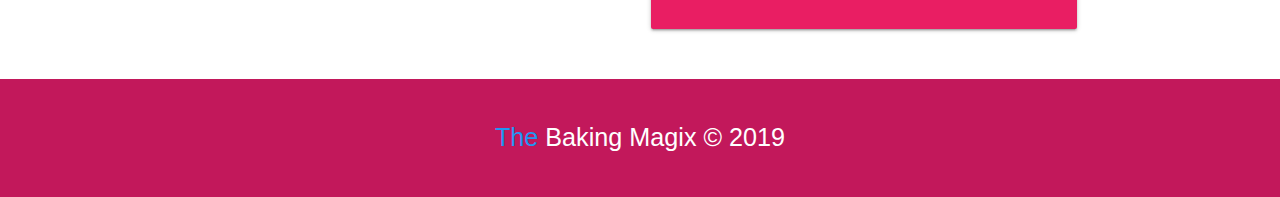
==== commit 6d2a7aea: "removed repeated flavor" ====
--- a/index.html
+++ b/index.html
@@ -458,7 +458,7 @@
 
         <!-- Row 5 -->
         <div class="row">
-          <div class="col s12 m3">
+          <!-- <div class="col s12 m3">
             <div class="card">
               <div class="card-image">
                 <img src="images/popular flavors/strawberry.png" alt="" />
@@ -470,7 +470,7 @@
                 </p>
               </div>
             </div>
-          </div>
+          </div> -->
 
           <div class="col s12 m3">
             <div class="card">
@@ -514,6 +514,7 @@
             </div>
           </div>
         </div>
+        -->
 
         <!-- Contact -->
         <div class="row">
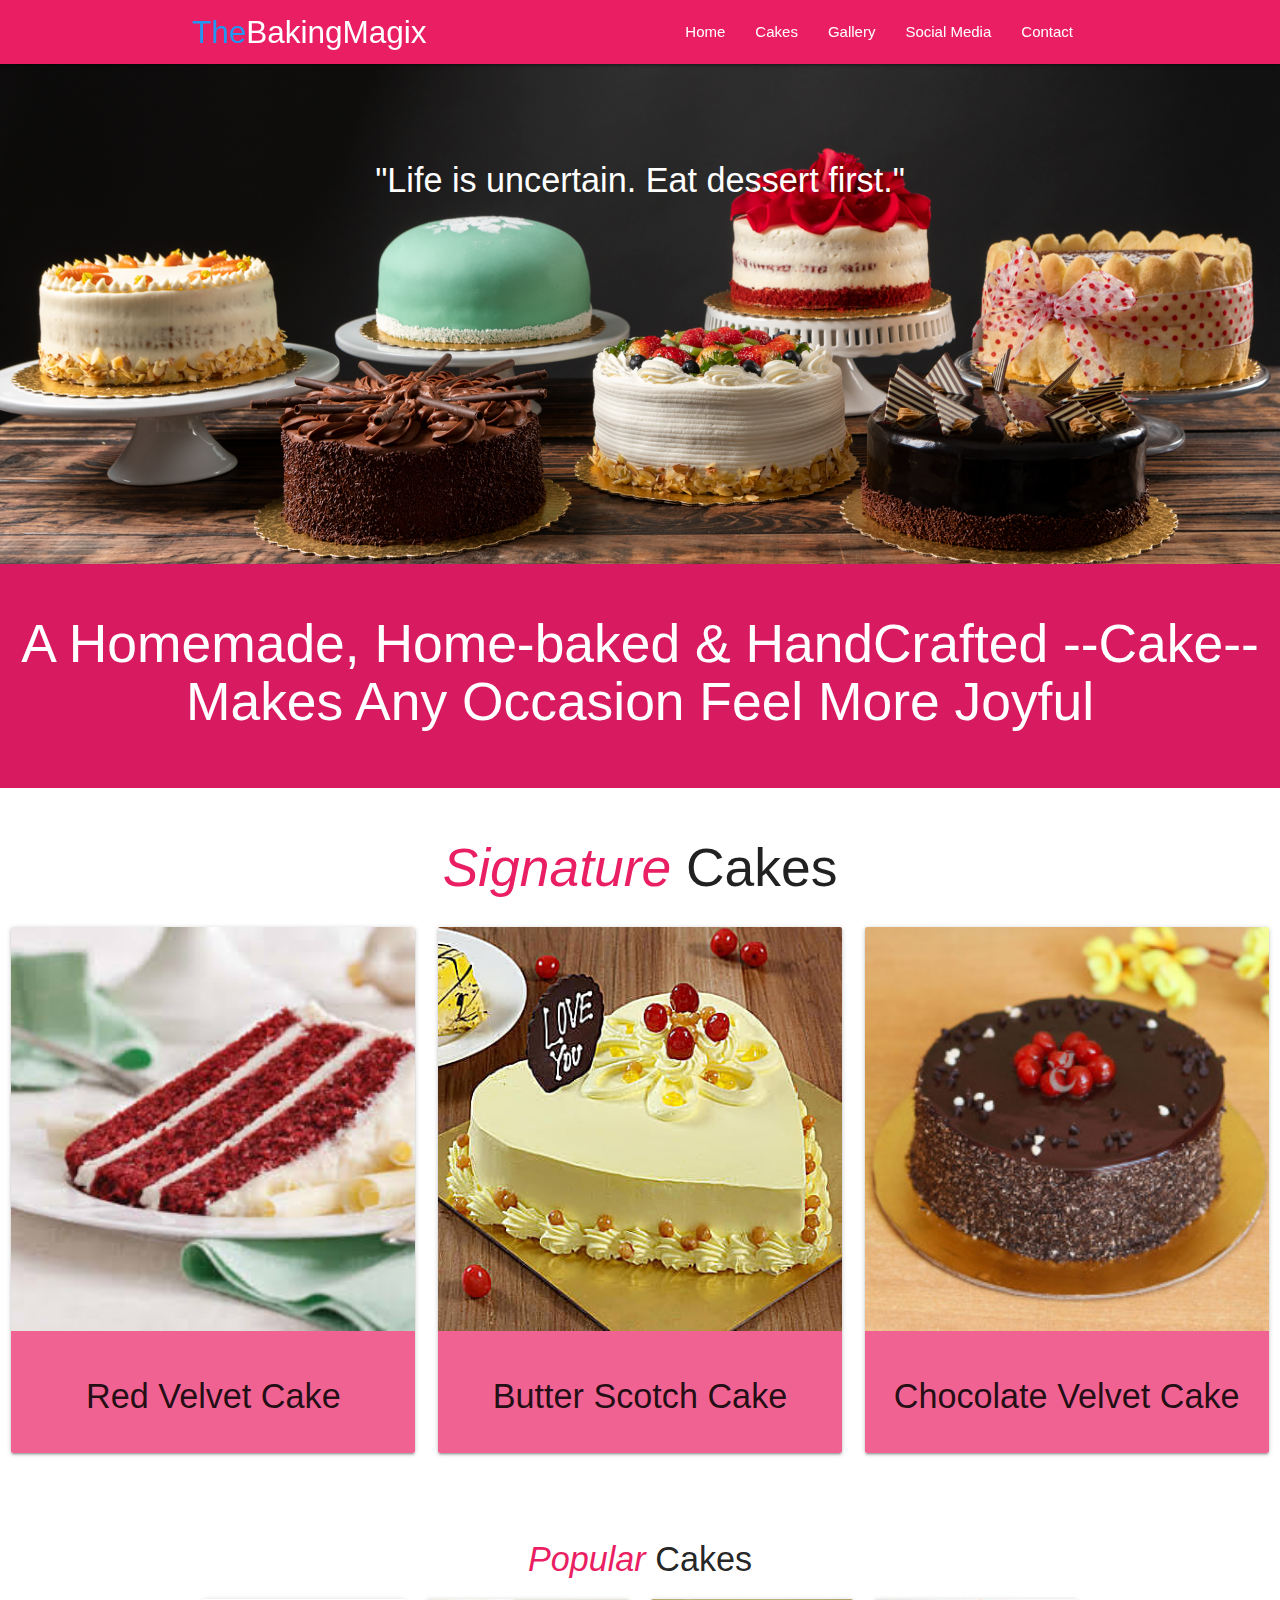
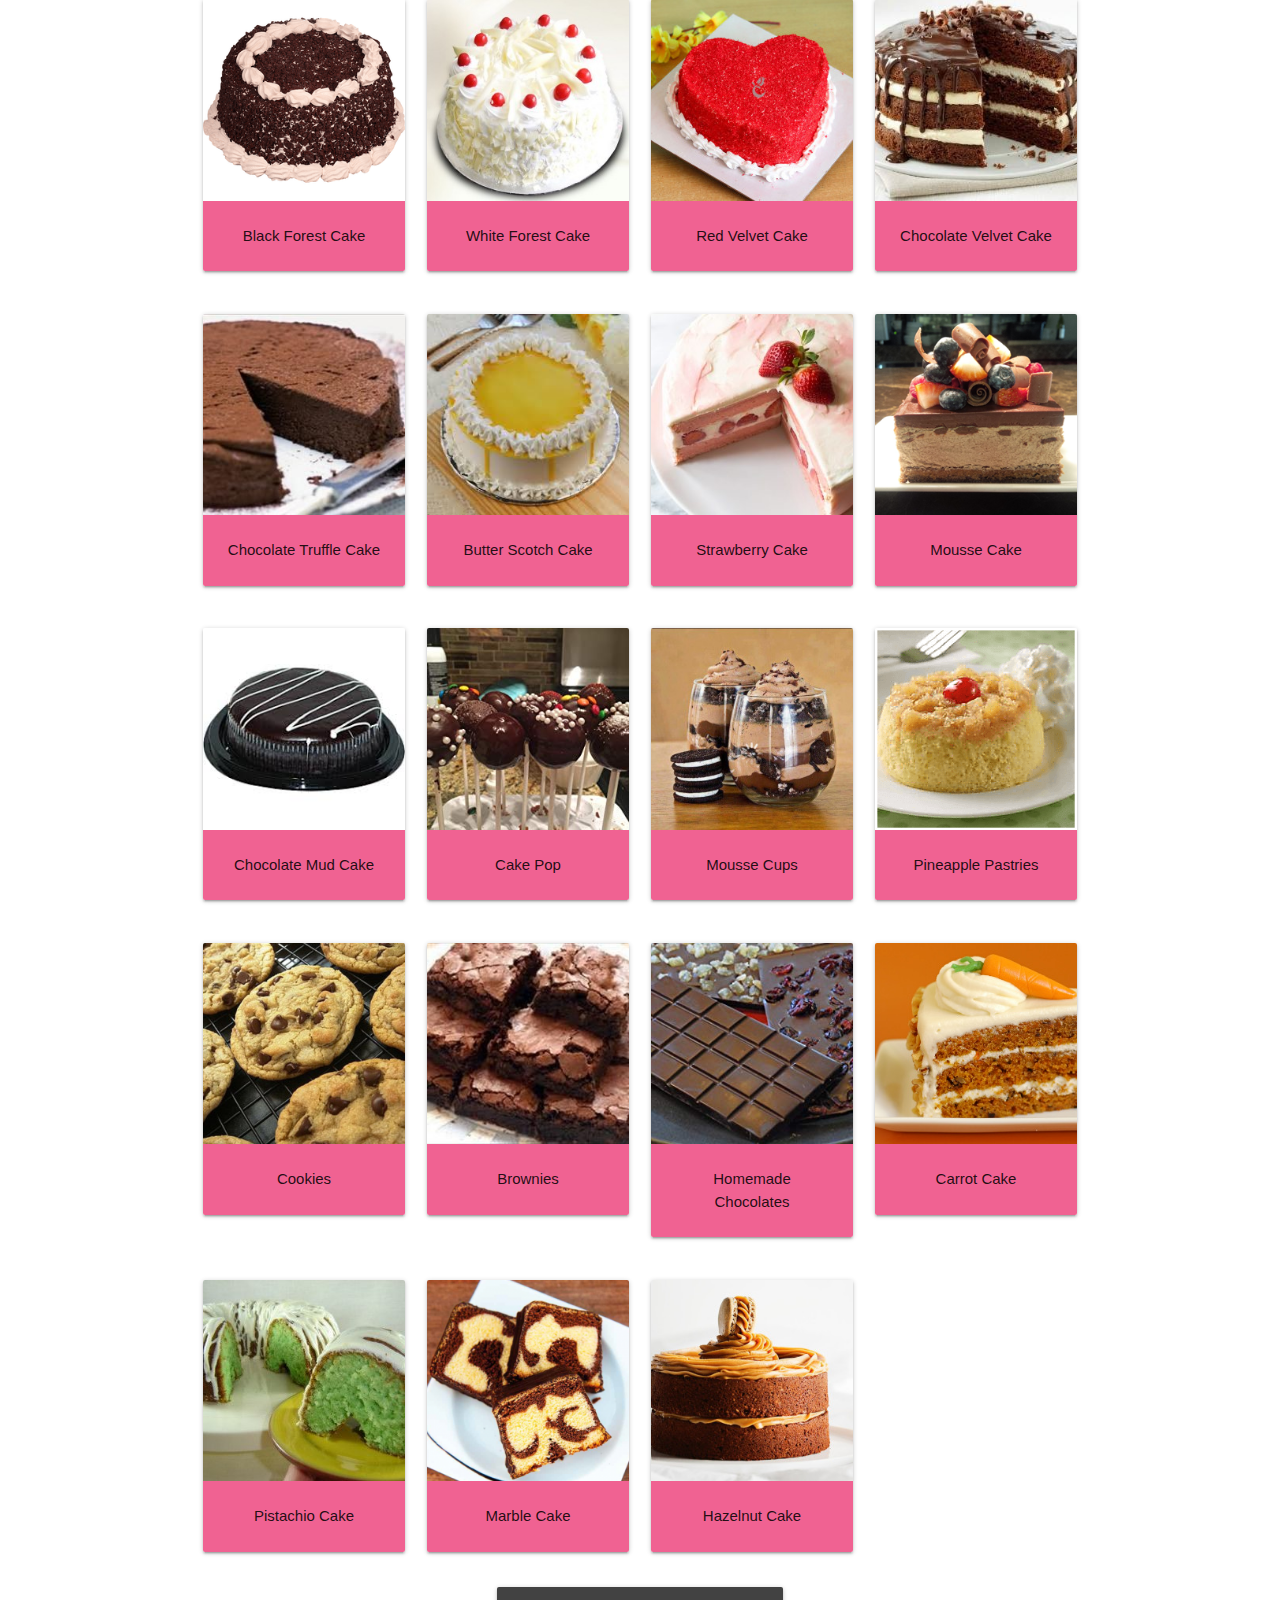
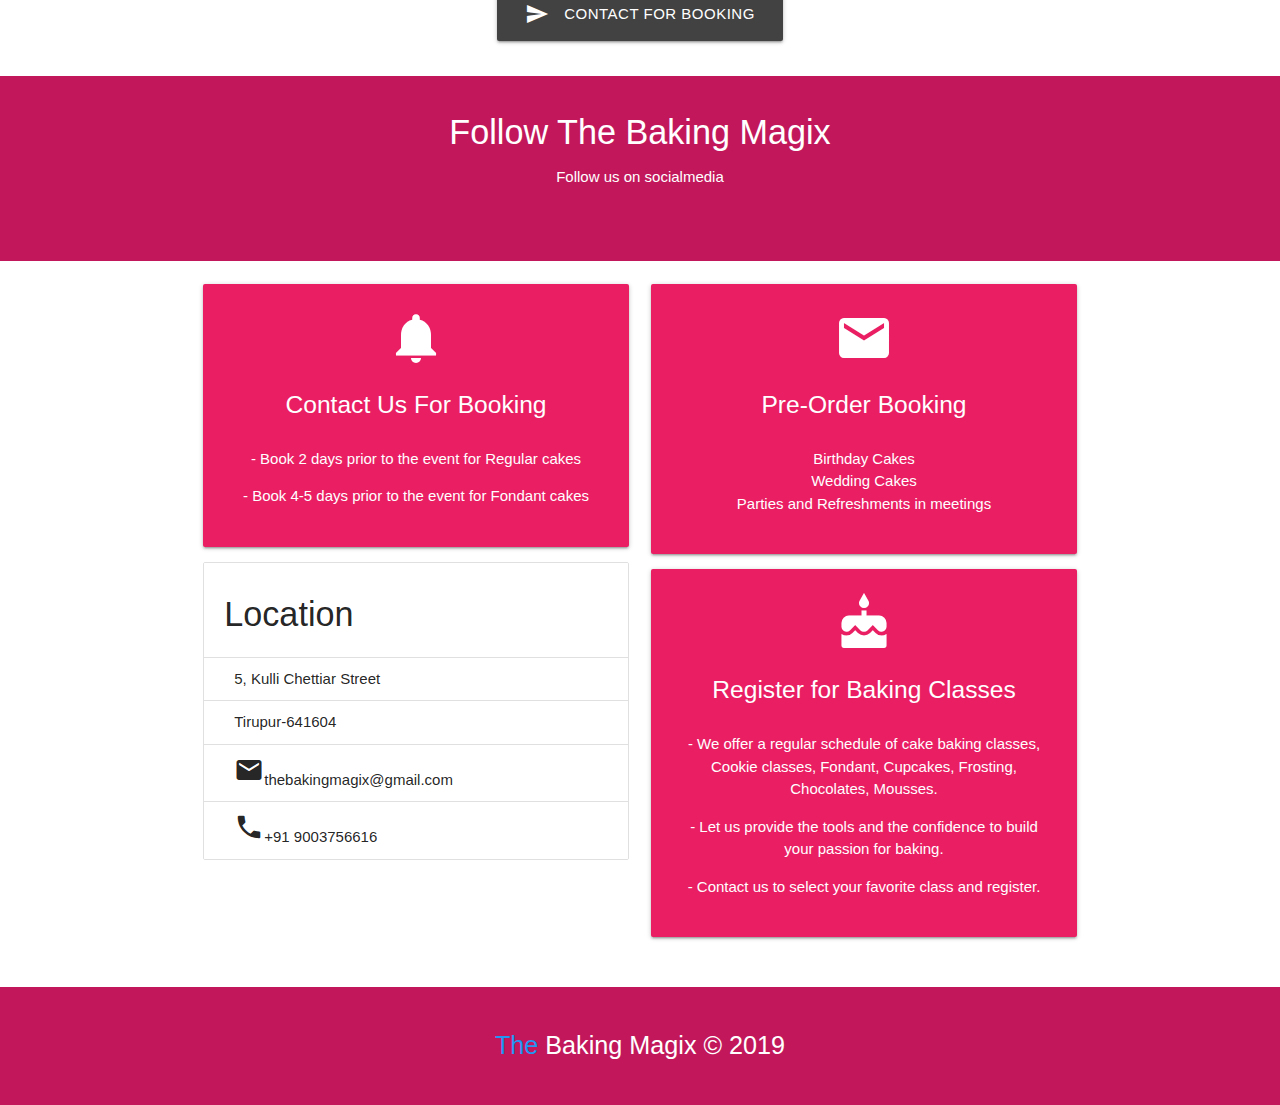
==== commit 6e8ff8e8: "removed repeated cake flavor" ====
--- a/index.html
+++ b/index.html
@@ -462,7 +462,7 @@
             <div class="card">
               <div class="card-image">
                 <img src="images/popular flavors/strawberry.png" alt="" />
-                <!-- <span class="card-title">Black Forest Cake</span> -->
+                <span class="card-title">Black Forest Cake</span> 
               </div>
               <div class="card-content pink lighten-2 center">
                 <p>
@@ -514,7 +514,6 @@
             </div>
           </div>
         </div>
-        -->
 
         <!-- Contact -->
         <div class="row">
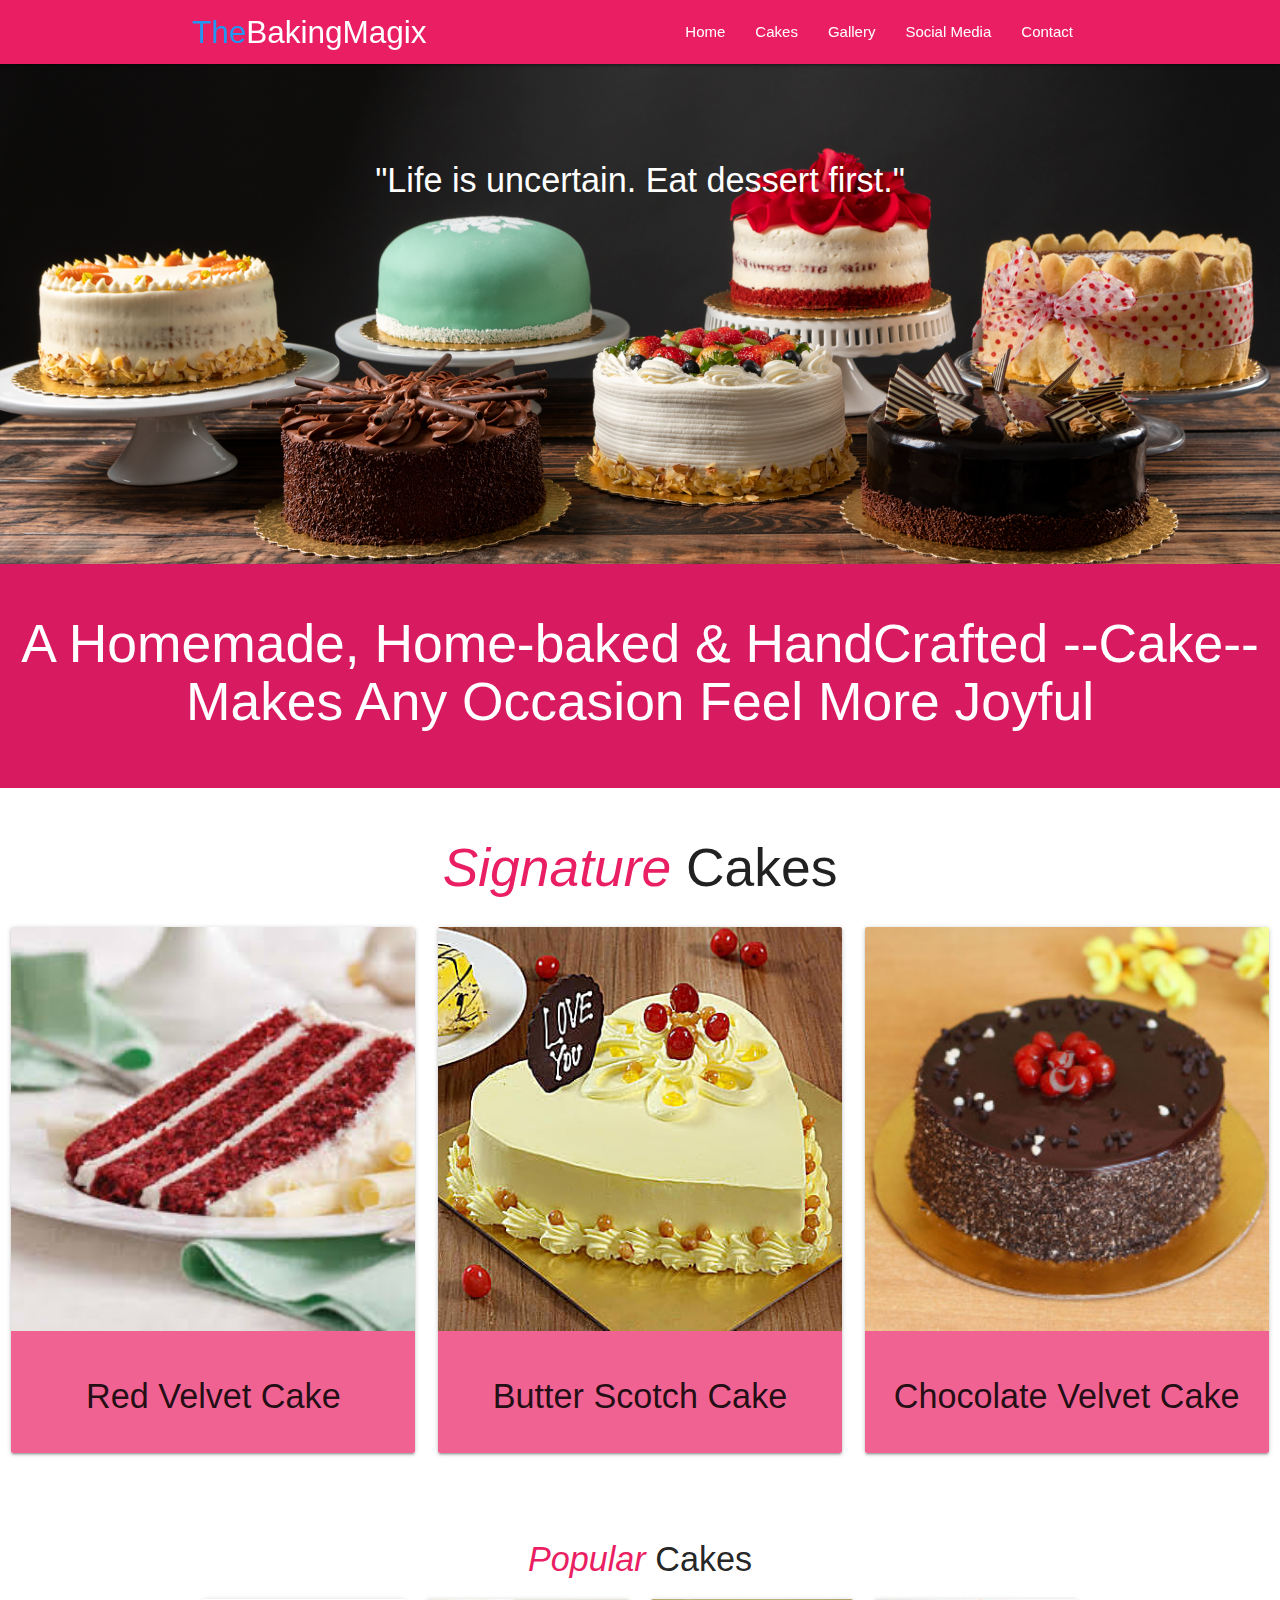
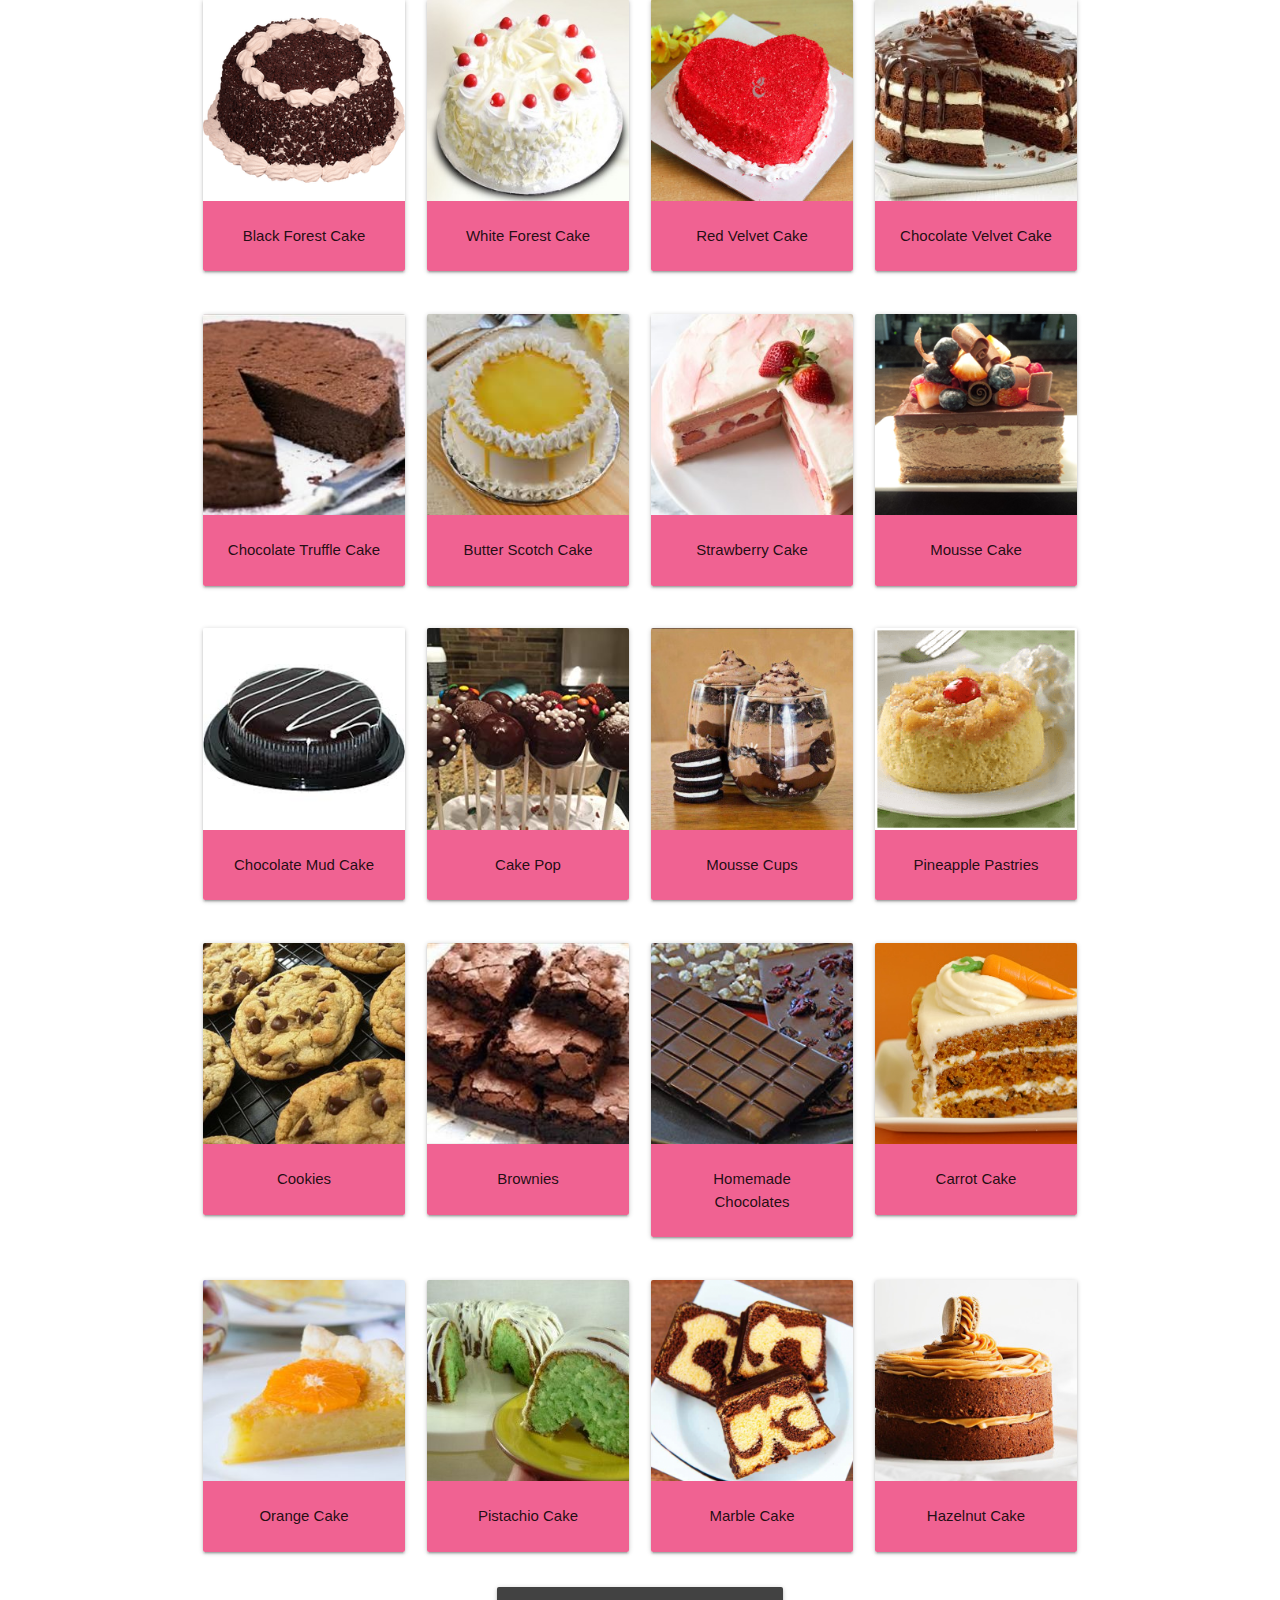
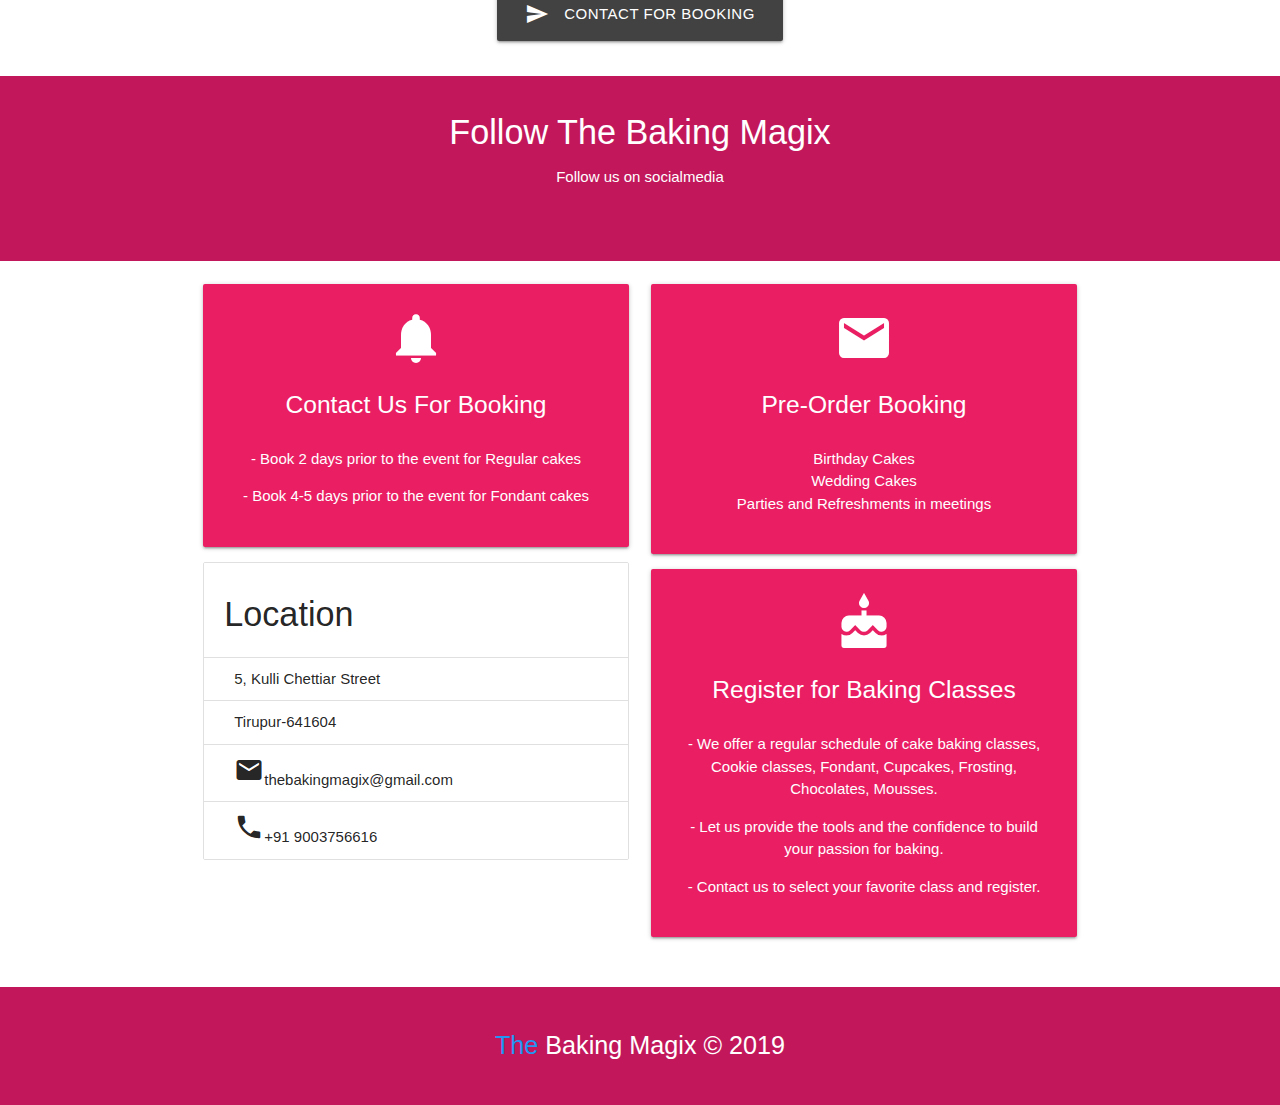
==== commit d85c9ab3: "orange cake is added to popular cakes" ====
--- a/index.html
+++ b/index.html
@@ -458,19 +458,19 @@
 
         <!-- Row 5 -->
         <div class="row">
-          <!-- <div class="col s12 m3">
-            <div class="card">
-              <div class="card-image">
-                <img src="images/popular flavors/strawberry.png" alt="" />
-                <span class="card-title">Black Forest Cake</span> 
-              </div>
-              <div class="card-content pink lighten-2 center">
-                <p>
-                  Strawberry Cake
-                </p>
-              </div>
-            </div>
-          </div> -->
+          <div class="col s12 m3">
+            <div class="card">
+              <div class="card-image">
+                <img src="images/popular flavors/orange.jpg" alt="" />
+                <!-- <span class="card-title">Black Forest Cake</span>  -->
+              </div>
+              <div class="card-content pink lighten-2 center">
+                <p>
+                  Orange Cake
+                </p>
+              </div>
+            </div>
+          </div>
 
           <div class="col s12 m3">
             <div class="card">
